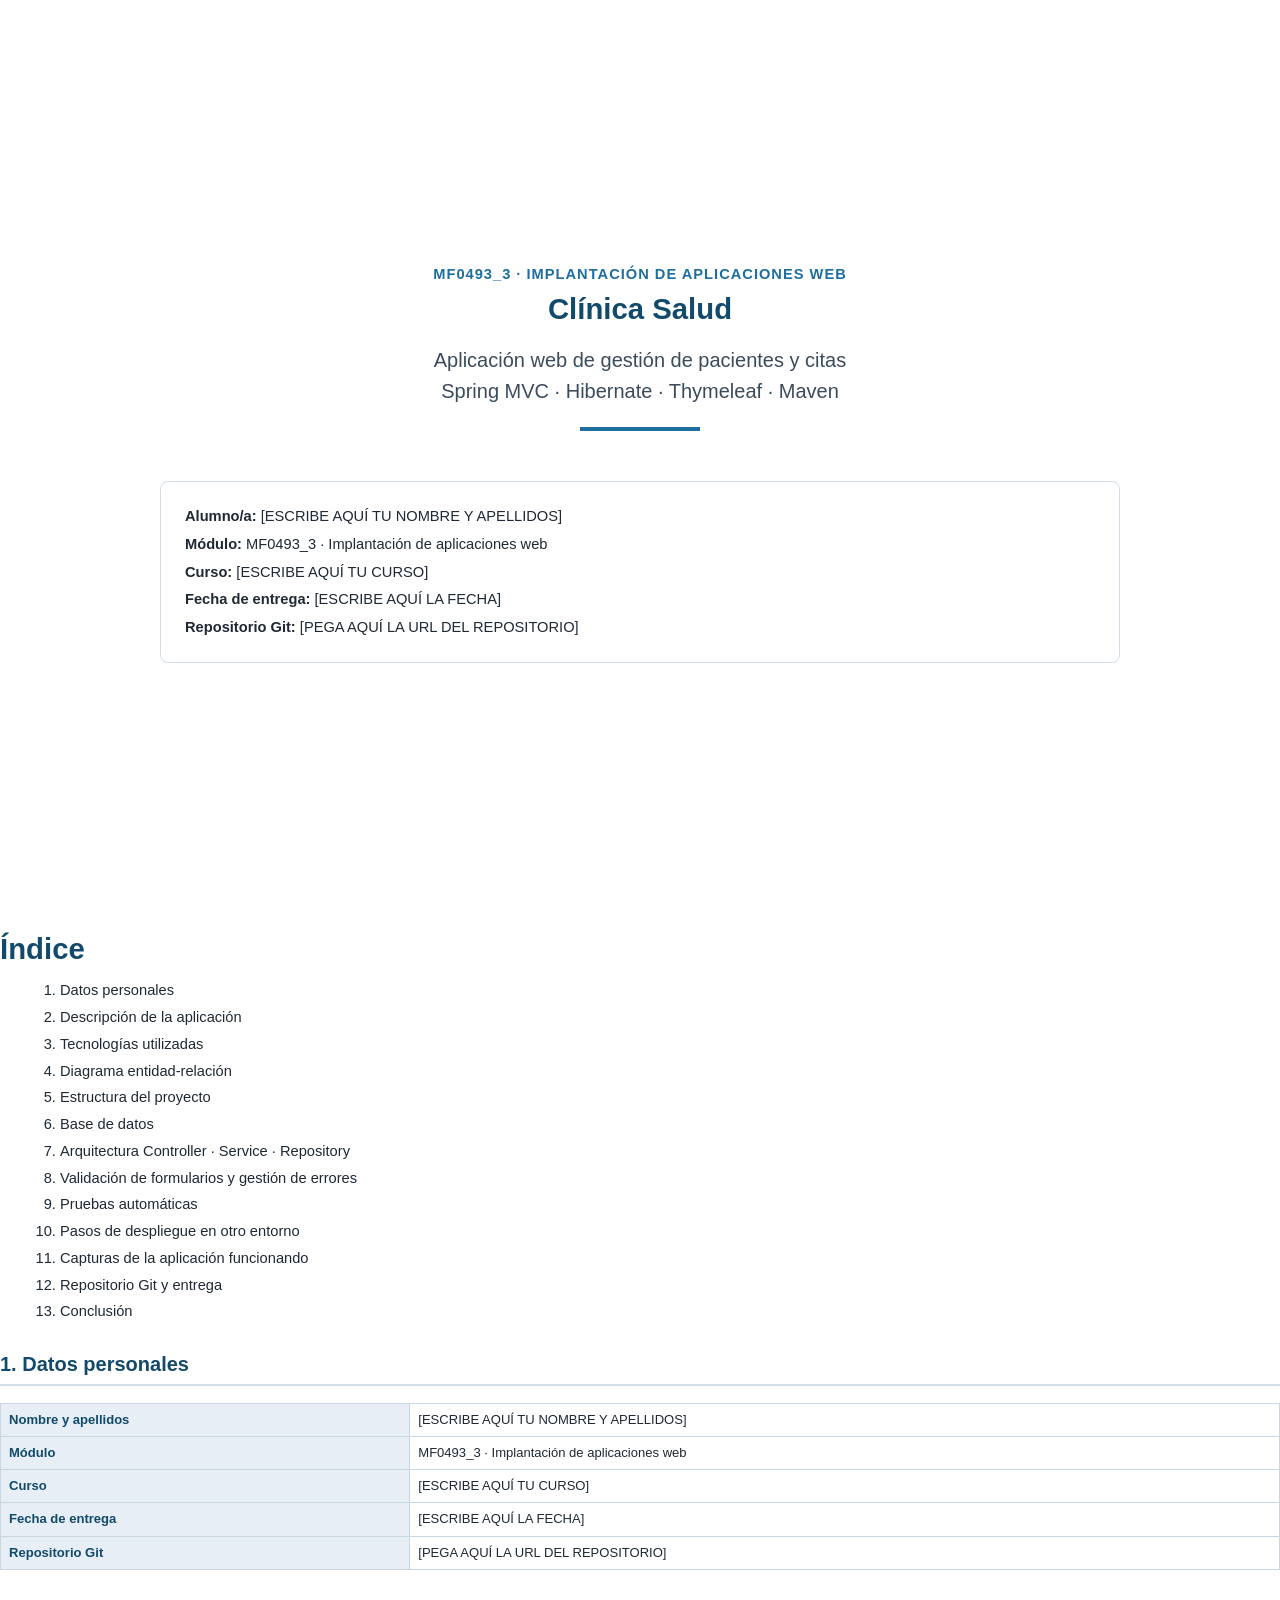
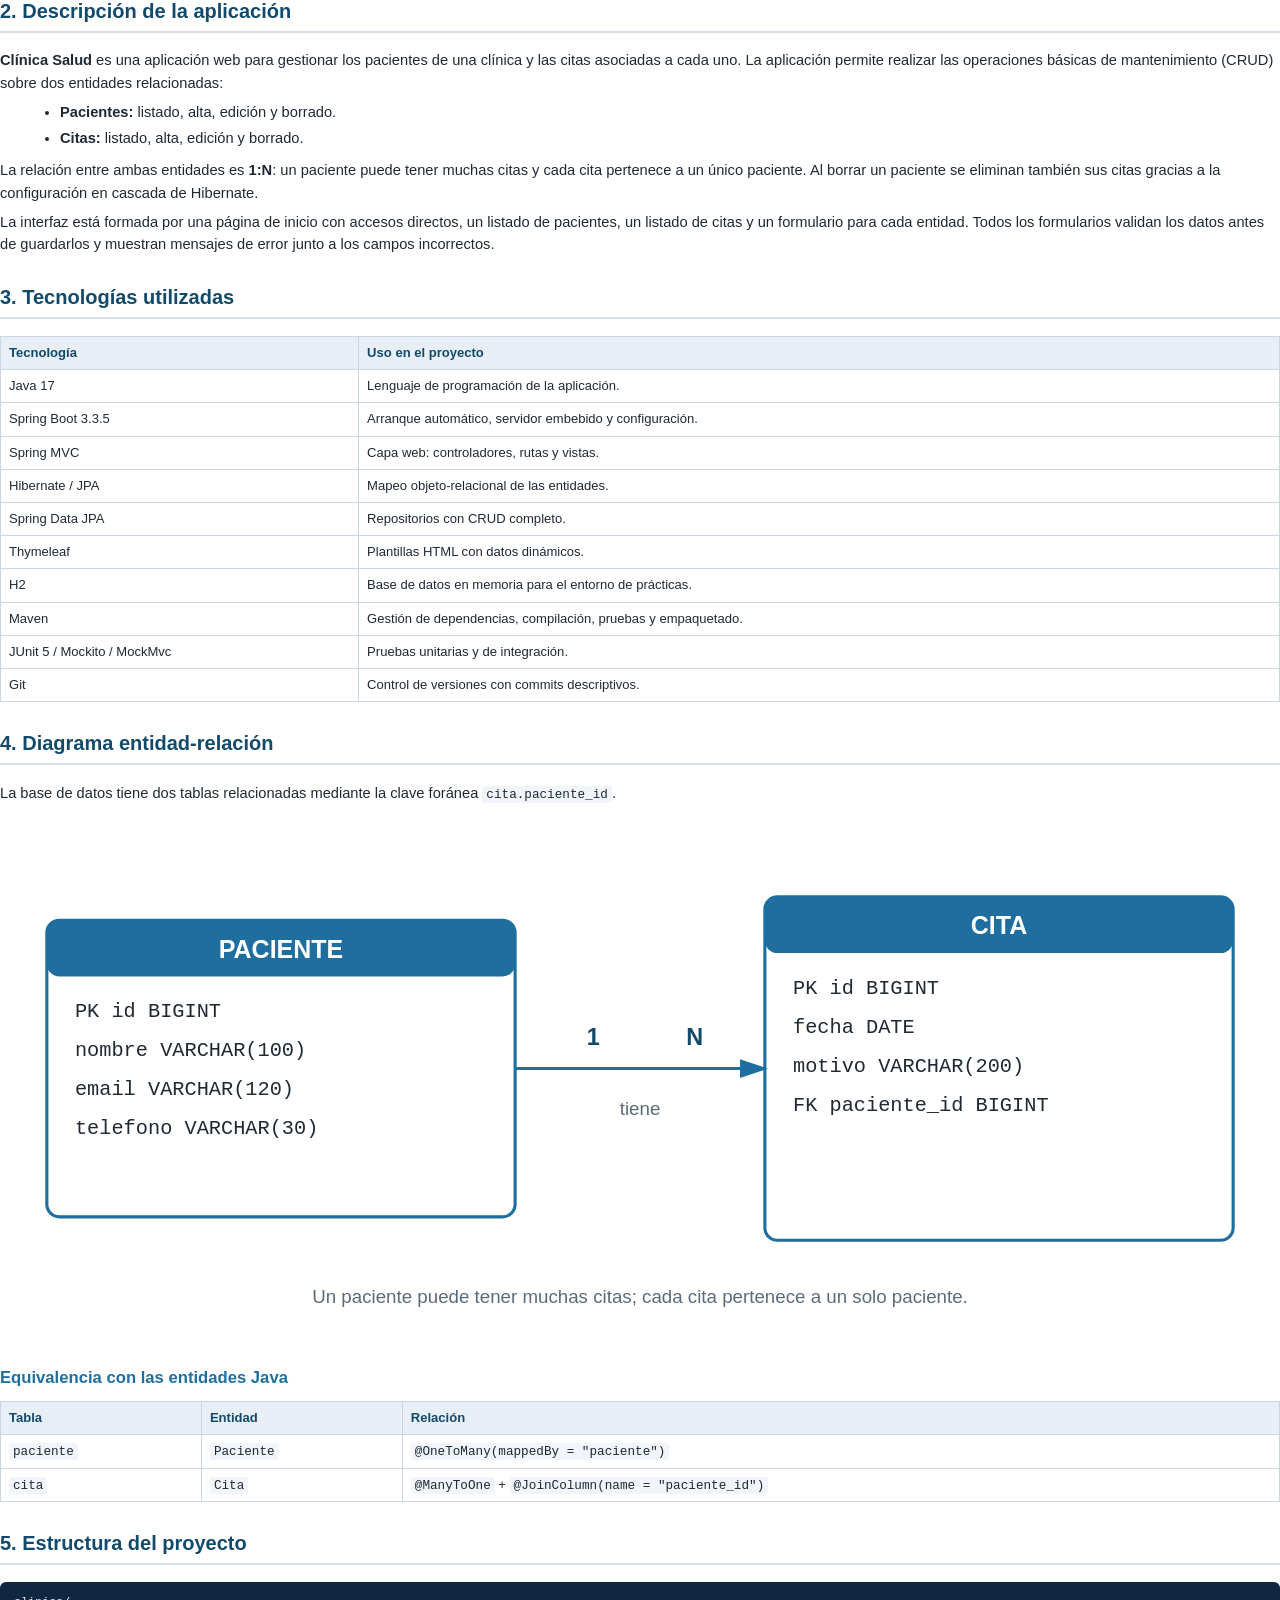
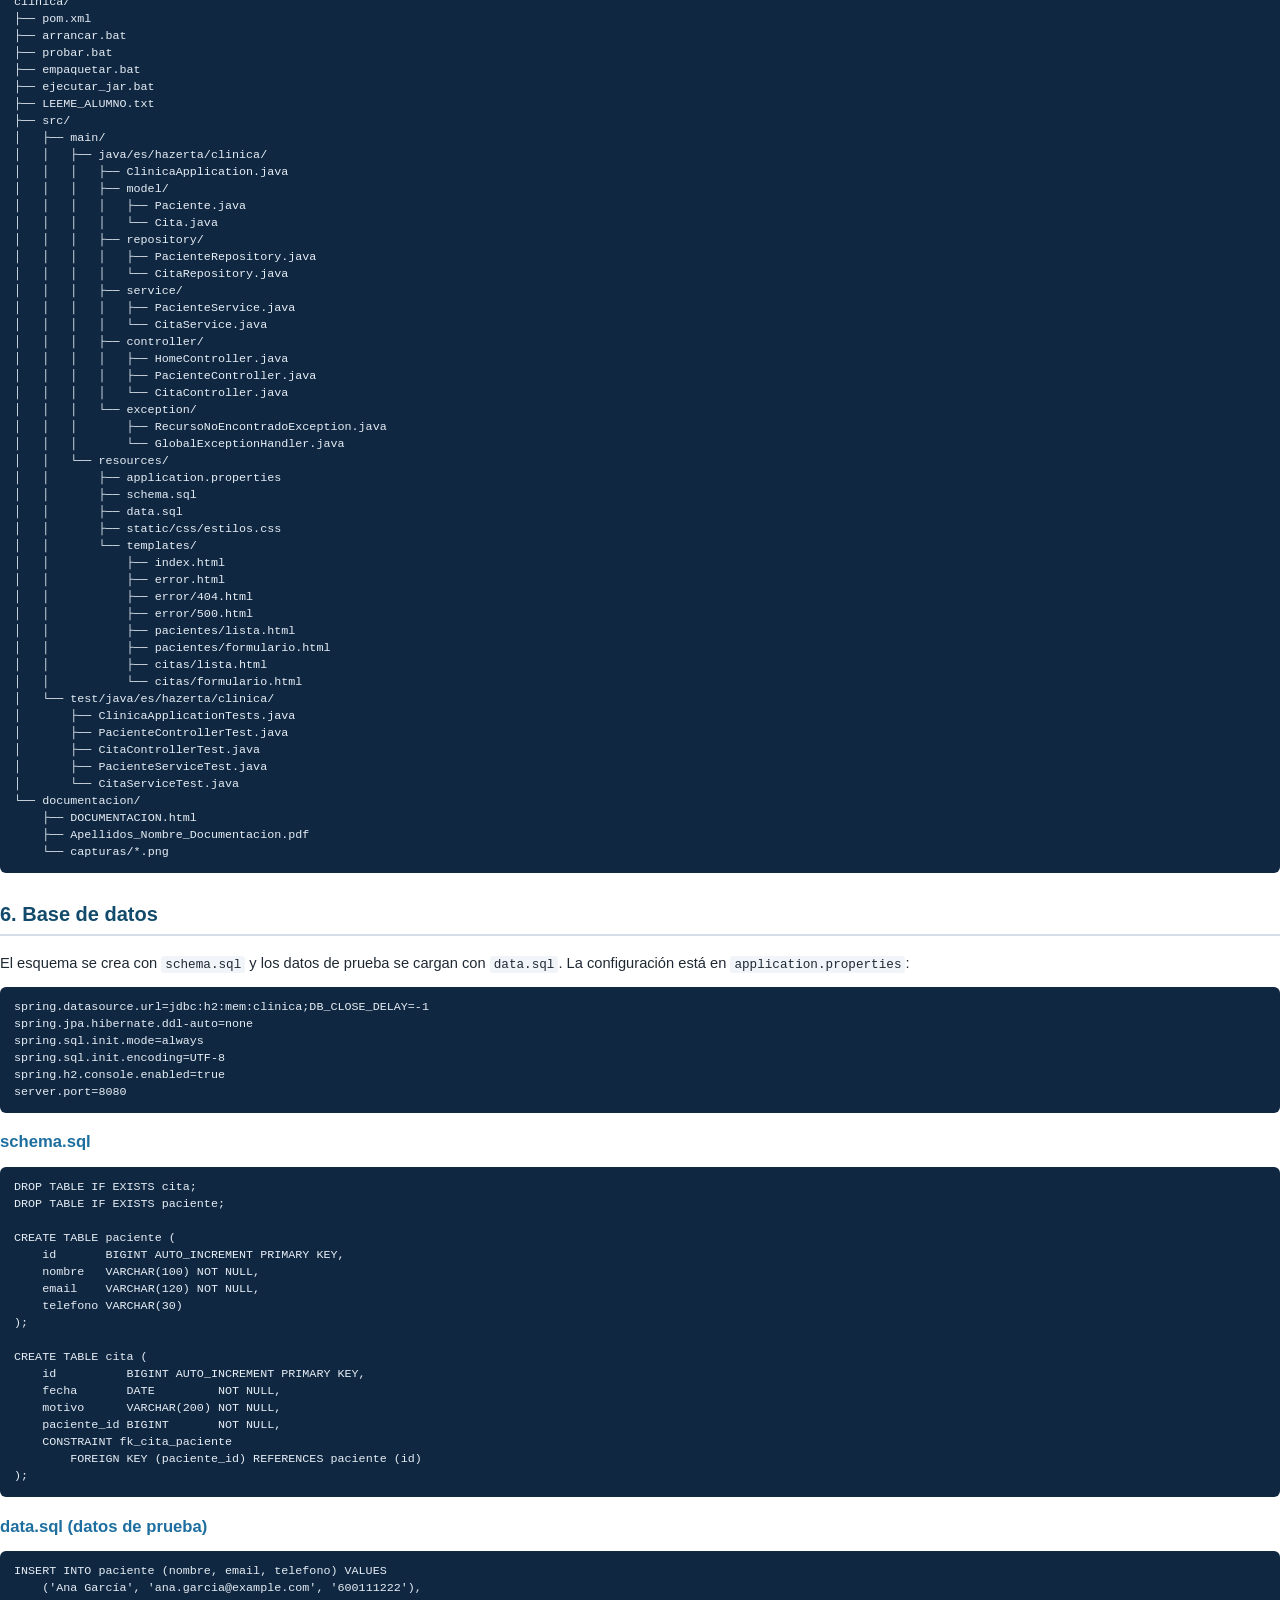
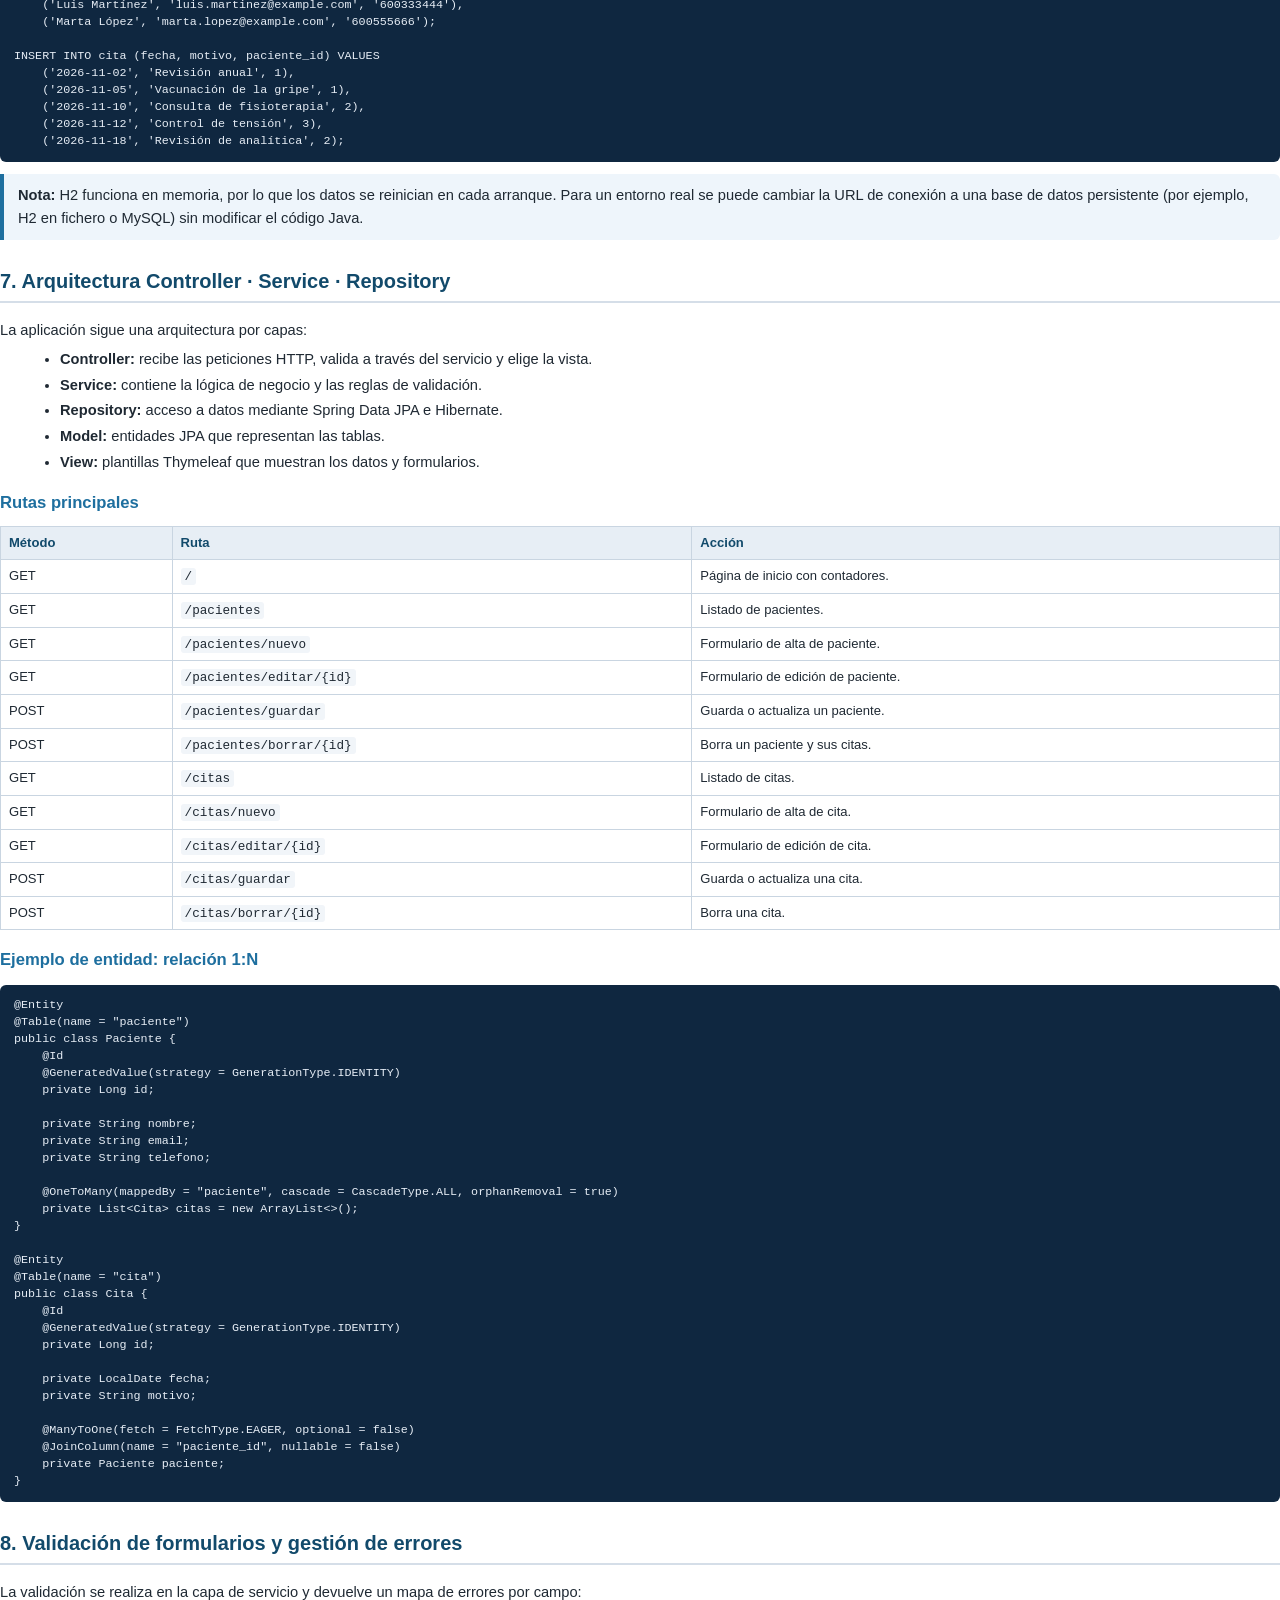
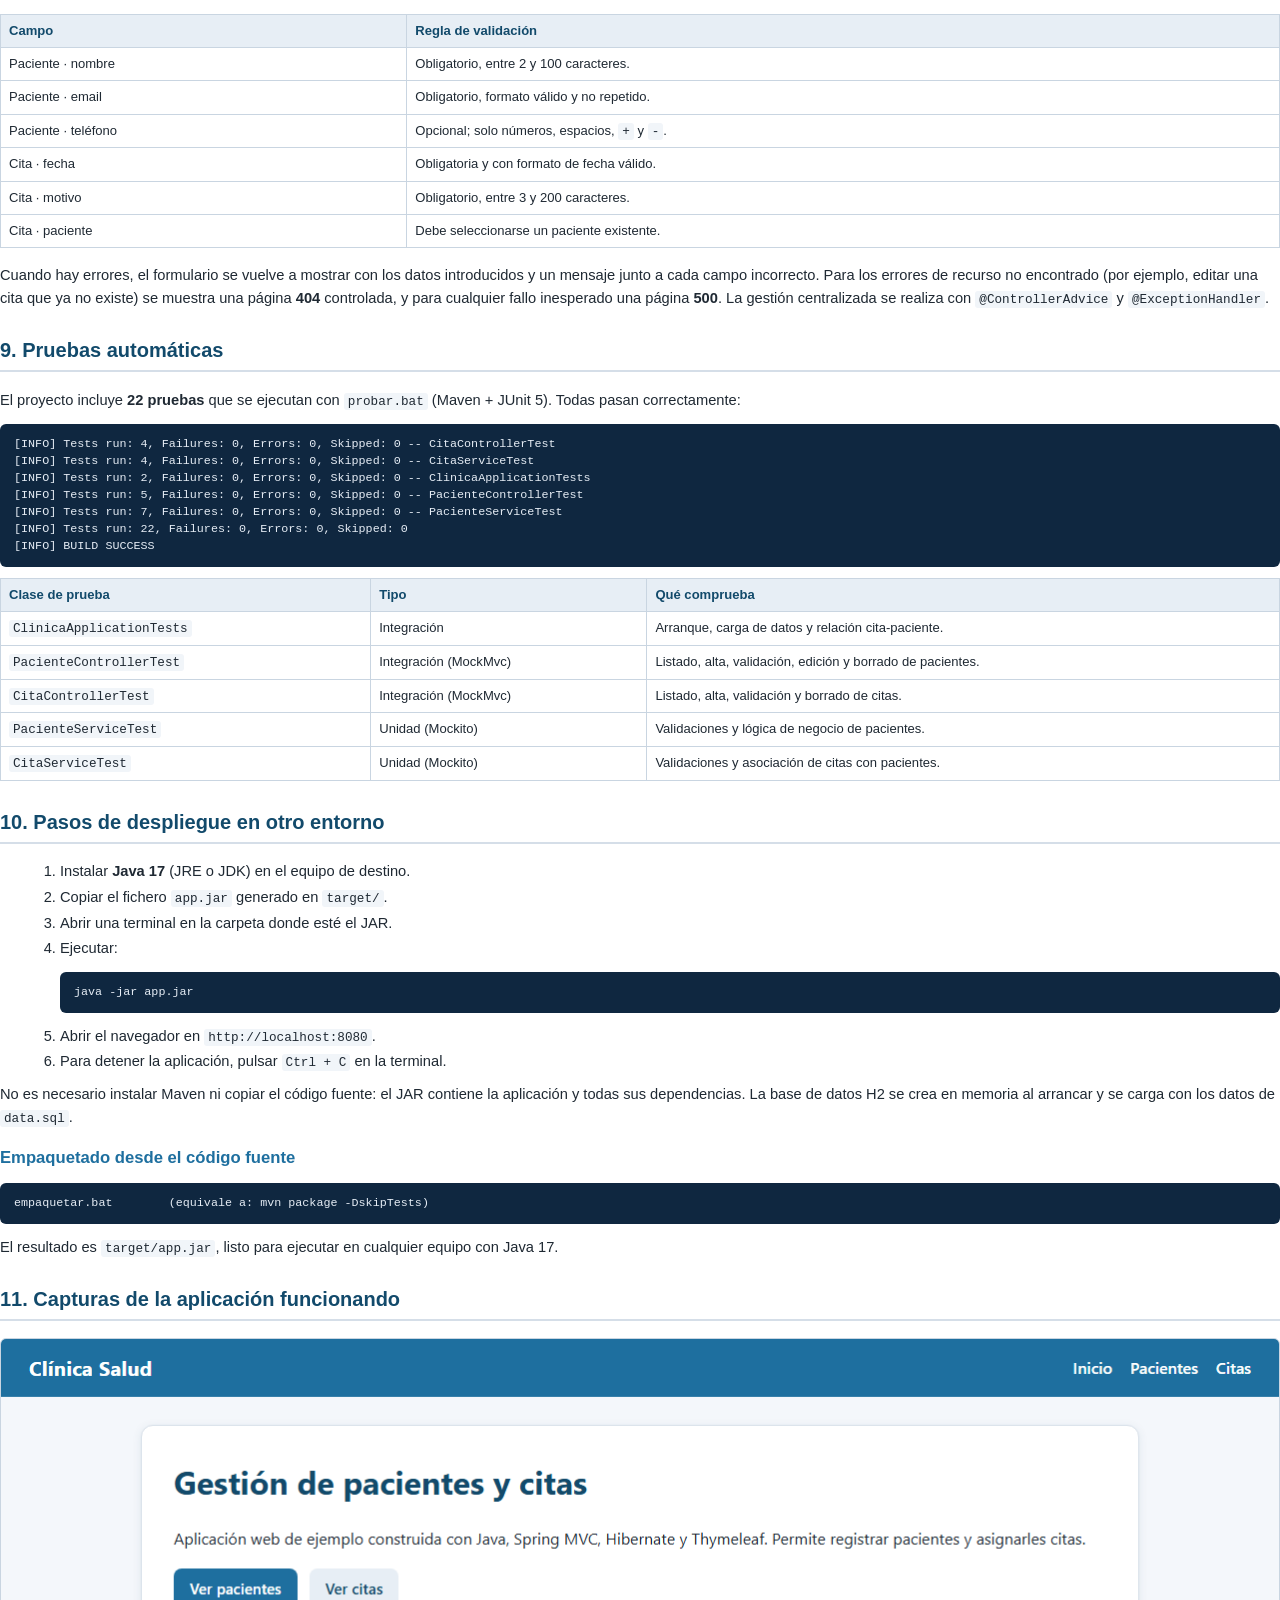
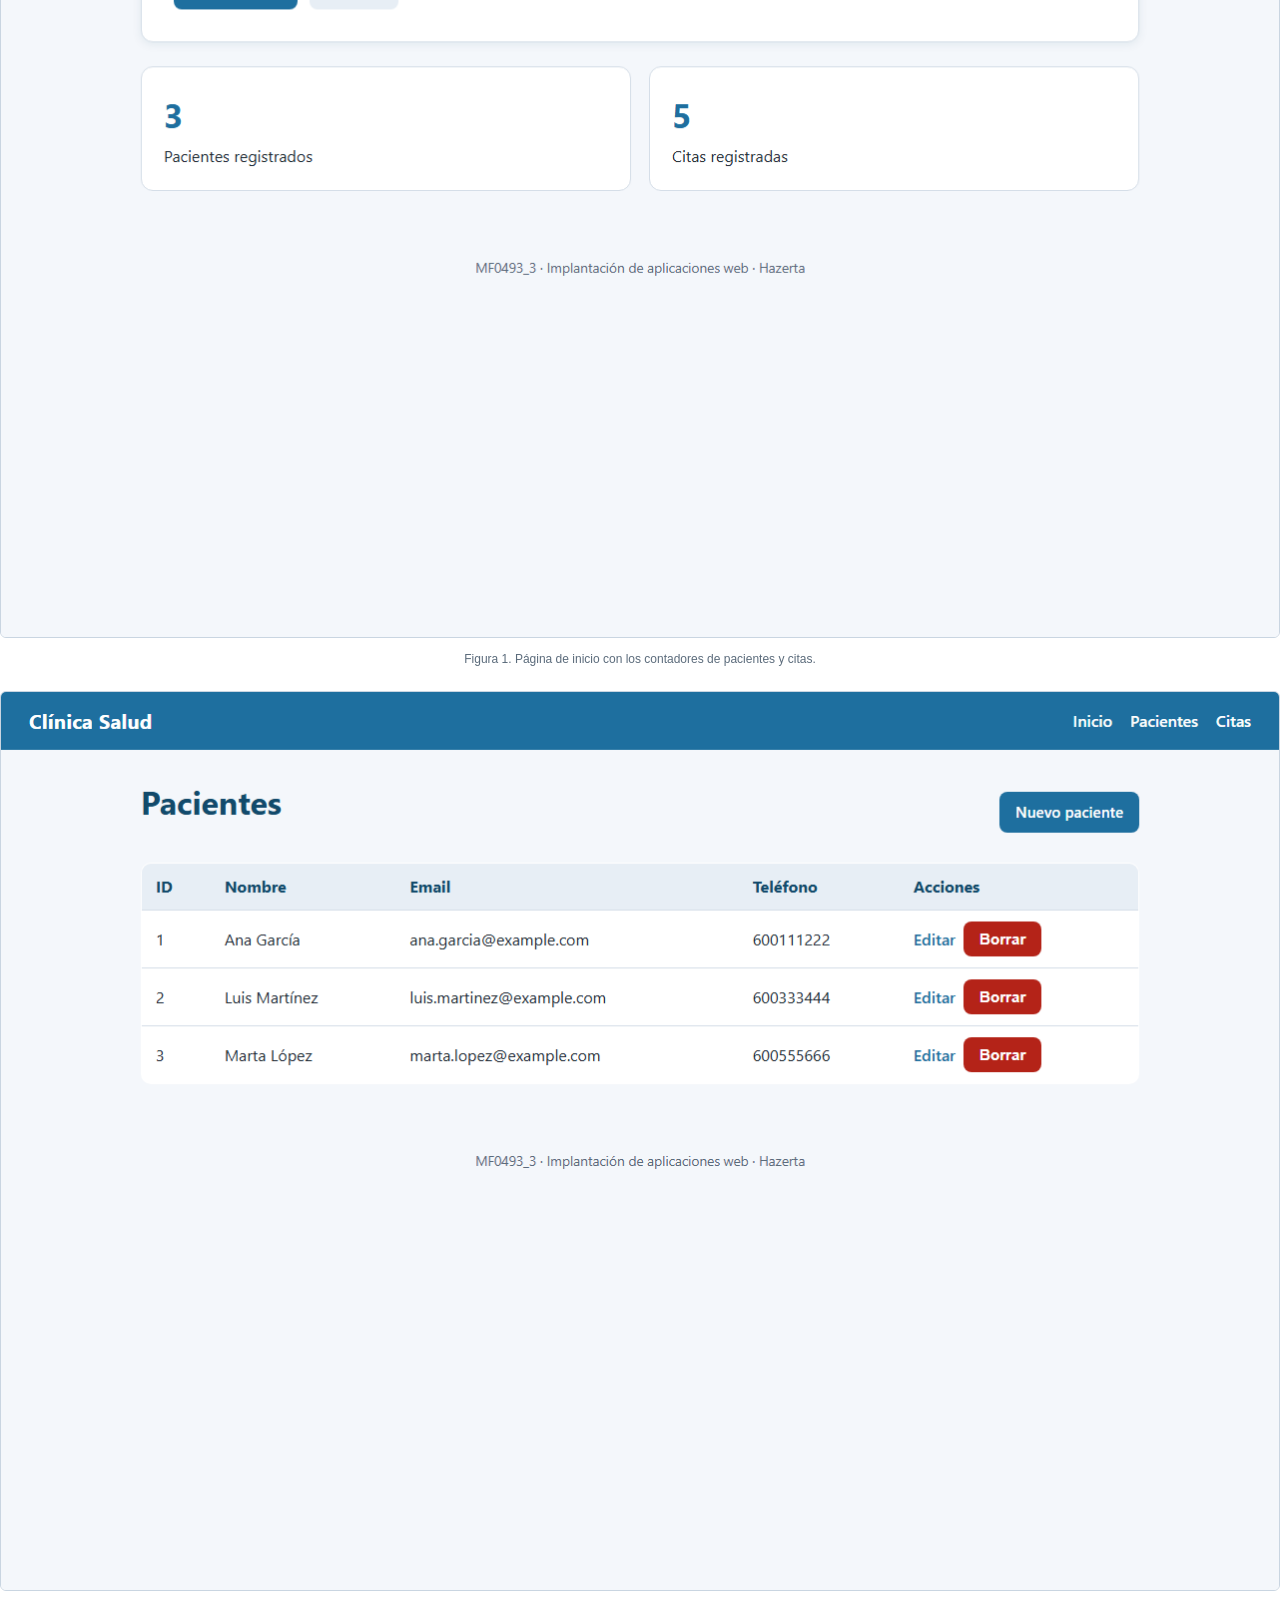
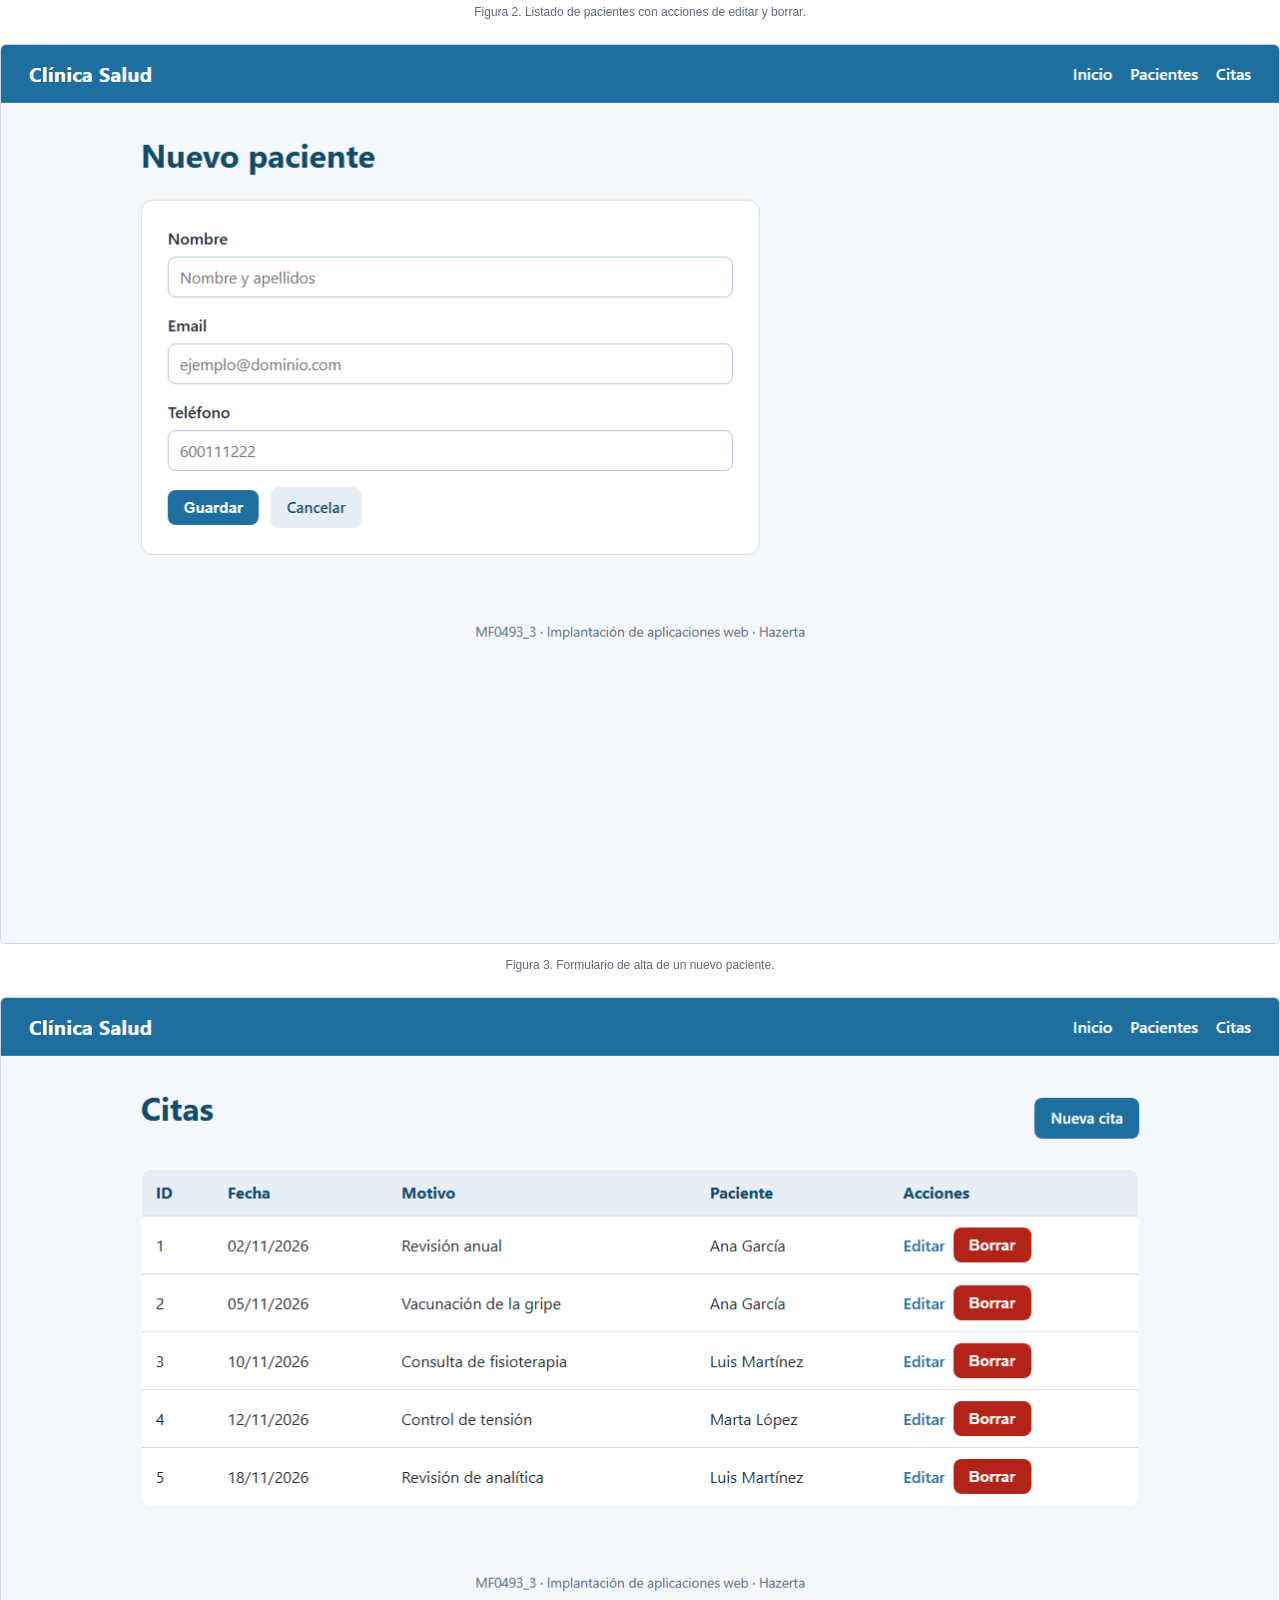
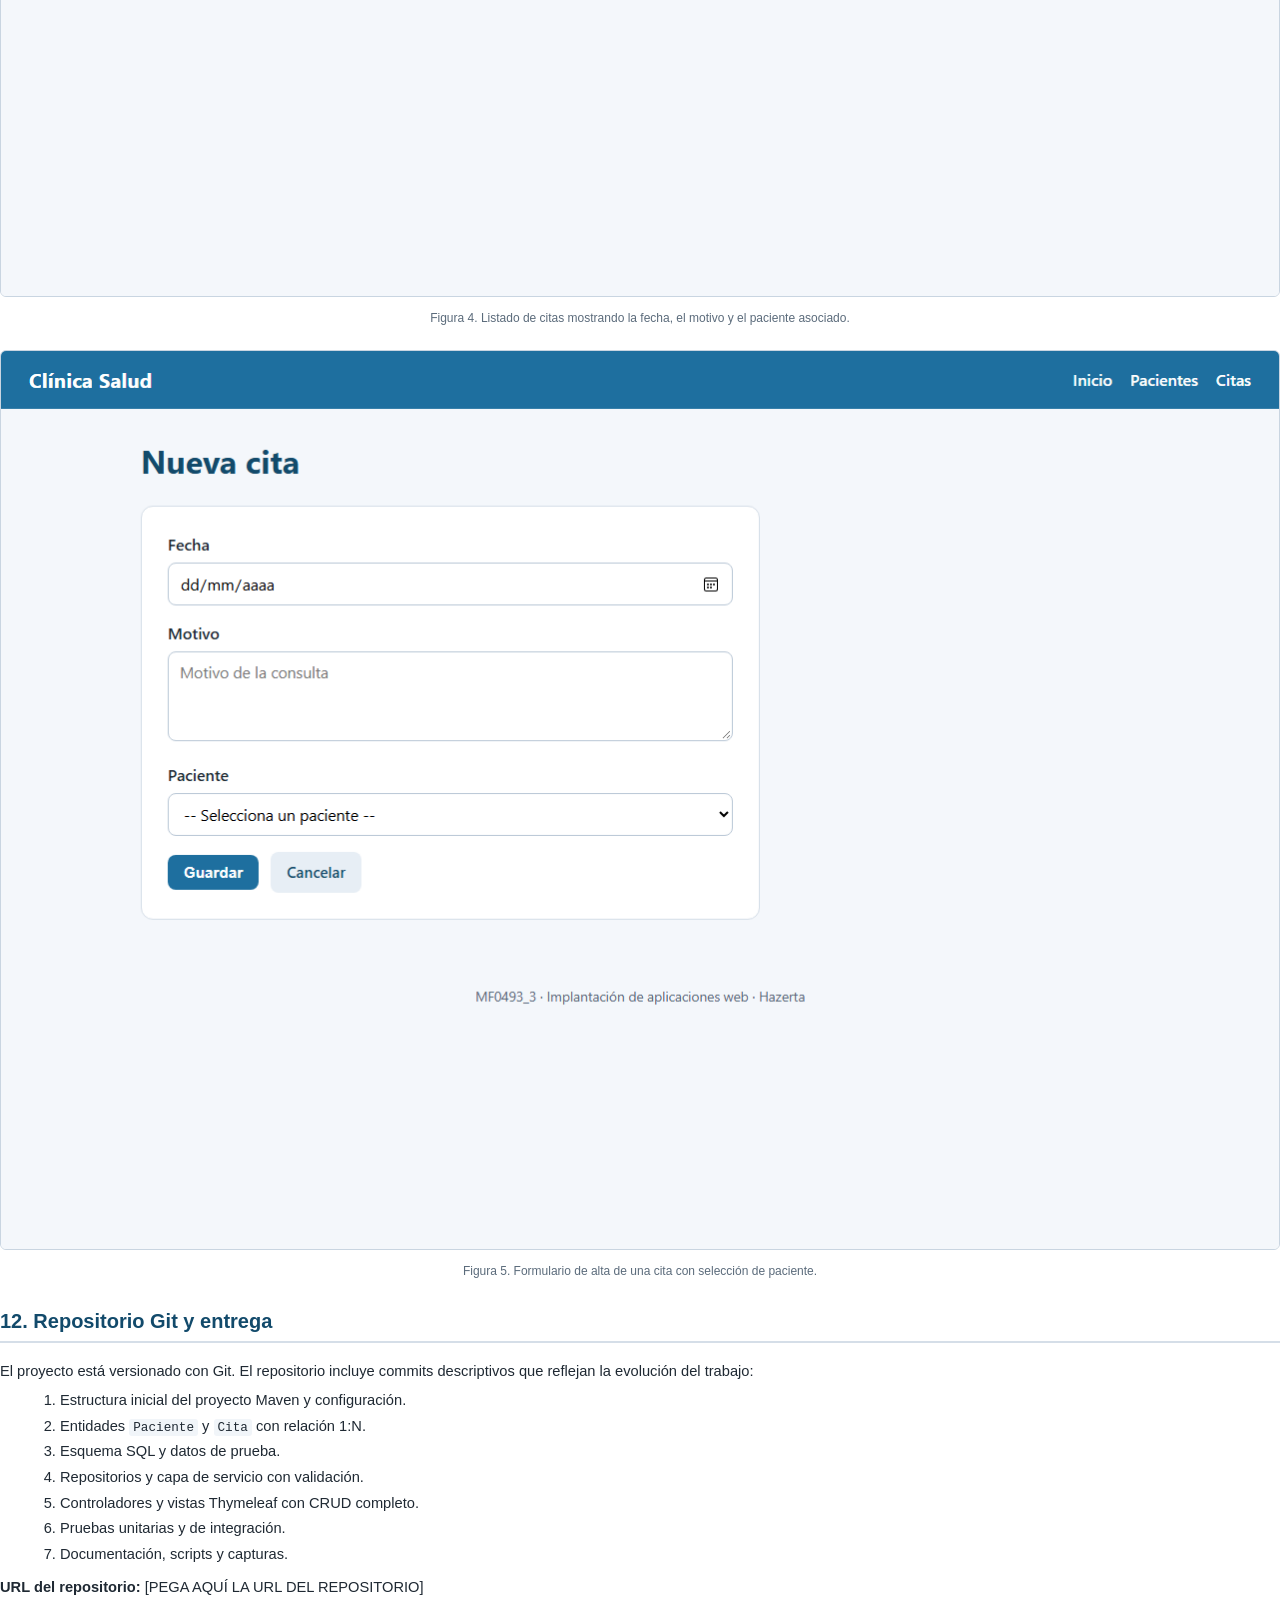
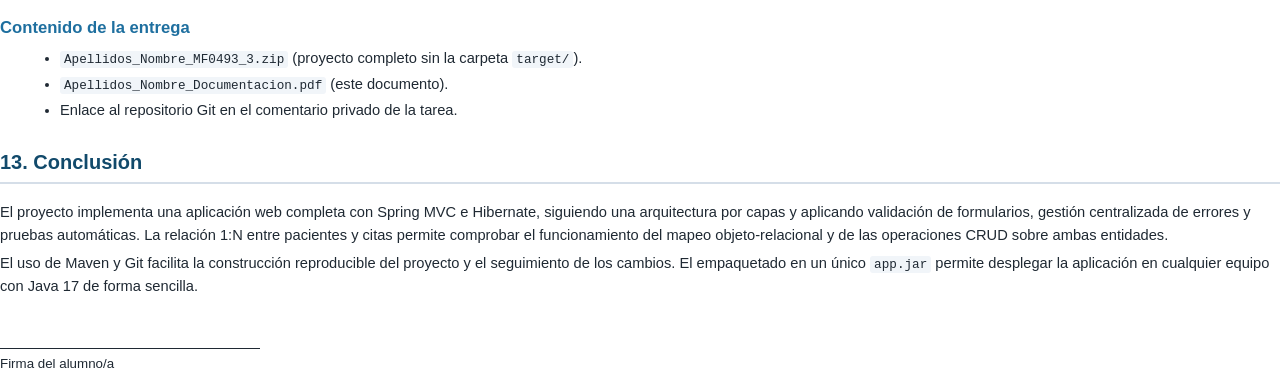
==== documentacion/DOCUMENTACION.html @ 698e04a1 "docs: documentacion, capturas, PDF y guia de uso" ====
<!DOCTYPE html>
<html lang="es">
<head>
<meta charset="UTF-8">
<title>Documentación · Clínica Salud</title>
<style>
    @page { size: A4; margin: 18mm 16mm; }

    * { box-sizing: border-box; }

    body {
        font-family: "Segoe UI", Arial, sans-serif;
        color: #1f2933;
        line-height: 1.55;
        font-size: 11pt;
        margin: 0;
        background: #ffffff;
    }

    h1 { color: #124a6b; font-size: 22pt; margin: 0 0 8px; }
    h2 {
        color: #124a6b;
        font-size: 15pt;
        margin-top: 26px;
        padding-bottom: 4px;
        border-bottom: 2px solid #d5dee8;
    }
    h3 { color: #1e6f9f; font-size: 12.5pt; margin-bottom: 6px; }

    p { margin: 6px 0; }
    ul, ol { margin: 6px 0 10px 20px; }
    li { margin: 3px 0; }

    code, .mono {
        font-family: Consolas, "Courier New", monospace;
        background: #f1f5f9;
        padding: 1px 4px;
        border-radius: 3px;
        font-size: 9.5pt;
    }

    pre {
        background: #0f2740;
        color: #e6edf5;
        padding: 12px 14px;
        border-radius: 6px;
        font-family: Consolas, "Courier New", monospace;
        font-size: 8.8pt;
        line-height: 1.45;
        overflow-x: auto;
        white-space: pre-wrap;
    }

    table {
        width: 100%;
        border-collapse: collapse;
        margin: 10px 0 16px;
        font-size: 9.8pt;
    }
    th, td {
        border: 1px solid #c9d5e1;
        padding: 6px 8px;
        text-align: left;
        vertical-align: top;
    }
    th { background: #e7eef5; color: #124a6b; }

    .portada {
        height: 245mm;
        display: flex;
        flex-direction: column;
        justify-content: center;
        text-align: center;
        page-break-after: always;
    }
    .portada .modulo { color: #1e6f9f; font-weight: 700; letter-spacing: 1px; }
    .portada .subtitulo { font-size: 15pt; color: #3b4b5c; margin-top: 6px; }
    .portada .linea { width: 120px; height: 4px; background: #1e6f9f; margin: 20px auto; }
    .portada .datos {
        margin: 30px auto 0;
        text-align: left;
        border: 1px solid #d5dee8;
        border-radius: 8px;
        padding: 18px 24px;
        width: 75%;
        font-size: 11pt;
    }
    .portada .datos p { margin: 5px 0; }

    .indice { page-break-after: always; }
    .indice ol { font-size: 11pt; }
    .indice li { margin: 4px 0; }

    .captura {
        page-break-inside: avoid;
        margin: 14px 0 22px;
    }
    .captura img {
        width: 100%;
        border: 1px solid #c9d5e1;
        border-radius: 6px;
    }
    .captura .pie {
        font-size: 9pt;
        color: #5b6b7b;
        margin-top: 5px;
        text-align: center;
    }

    .nota {
        background: #eef5fb;
        border-left: 4px solid #1e6f9f;
        padding: 10px 14px;
        border-radius: 0 6px 6px 0;
        margin: 12px 0;
    }

    .firma { margin-top: 40px; }
    .firma .linea-firma {
        border-top: 1px solid #1f2933;
        width: 260px;
        margin-top: 50px;
        padding-top: 5px;
        font-size: 10pt;
    }

    .saltopagina { page-break-before: always; }
</style>
</head>
<body>

<!-- ================= PORTADA ================= -->
<div class="portada">
    <div class="modulo">MF0493_3 · IMPLANTACIÓN DE APLICACIONES WEB</div>
    <h1>Clínica Salud</h1>
    <div class="subtitulo">Aplicación web de gestión de pacientes y citas<br>Spring MVC · Hibernate · Thymeleaf · Maven</div>
    <div class="linea"></div>

    <div class="datos">
        <p><strong>Alumno/a:</strong> [ESCRIBE AQUÍ TU NOMBRE Y APELLIDOS]</p>
        <p><strong>Módulo:</strong> MF0493_3 · Implantación de aplicaciones web</p>
        <p><strong>Curso:</strong> [ESCRIBE AQUÍ TU CURSO]</p>
        <p><strong>Fecha de entrega:</strong> [ESCRIBE AQUÍ LA FECHA]</p>
        <p><strong>Repositorio Git:</strong> [PEGA AQUÍ LA URL DEL REPOSITORIO]</p>
    </div>
</div>

<!-- ================= ÍNDICE ================= -->
<div class="indice">
    <h1>Índice</h1>
    <ol>
        <li>Datos personales</li>
        <li>Descripción de la aplicación</li>
        <li>Tecnologías utilizadas</li>
        <li>Diagrama entidad-relación</li>
        <li>Estructura del proyecto</li>
        <li>Base de datos</li>
        <li>Arquitectura Controller · Service · Repository</li>
        <li>Validación de formularios y gestión de errores</li>
        <li>Pruebas automáticas</li>
        <li>Pasos de despliegue en otro entorno</li>
        <li>Capturas de la aplicación funcionando</li>
        <li>Repositorio Git y entrega</li>
        <li>Conclusión</li>
    </ol>
</div>

<!-- ================= 1 ================= -->
<h2>1. Datos personales</h2>
<table>
    <tr><th style="width:32%">Nombre y apellidos</th><td>[ESCRIBE AQUÍ TU NOMBRE Y APELLIDOS]</td></tr>
    <tr><th>Módulo</th><td>MF0493_3 · Implantación de aplicaciones web</td></tr>
    <tr><th>Curso</th><td>[ESCRIBE AQUÍ TU CURSO]</td></tr>
    <tr><th>Fecha de entrega</th><td>[ESCRIBE AQUÍ LA FECHA]</td></tr>
    <tr><th>Repositorio Git</th><td>[PEGA AQUÍ LA URL DEL REPOSITORIO]</td></tr>
</table>

<!-- ================= 2 ================= -->
<h2>2. Descripción de la aplicación</h2>
<p>
    <strong>Clínica Salud</strong> es una aplicación web para gestionar los pacientes de una clínica
    y las citas asociadas a cada uno. La aplicación permite realizar las operaciones básicas de
    mantenimiento (CRUD) sobre dos entidades relacionadas:
</p>
<ul>
    <li><strong>Pacientes:</strong> listado, alta, edición y borrado.</li>
    <li><strong>Citas:</strong> listado, alta, edición y borrado.</li>
</ul>
<p>
    La relación entre ambas entidades es <strong>1:N</strong>: un paciente puede tener muchas citas y
    cada cita pertenece a un único paciente. Al borrar un paciente se eliminan también sus citas
    gracias a la configuración en cascada de Hibernate.
</p>
<p>
    La interfaz está formada por una página de inicio con accesos directos, un listado de pacientes,
    un listado de citas y un formulario para cada entidad. Todos los formularios validan los datos
    antes de guardarlos y muestran mensajes de error junto a los campos incorrectos.
</p>

<!-- ================= 3 ================= -->
<h2>3. Tecnologías utilizadas</h2>
<table>
    <tr><th style="width:28%">Tecnología</th><th>Uso en el proyecto</th></tr>
    <tr><td>Java 17</td><td>Lenguaje de programación de la aplicación.</td></tr>
    <tr><td>Spring Boot 3.3.5</td><td>Arranque automático, servidor embebido y configuración.</td></tr>
    <tr><td>Spring MVC</td><td>Capa web: controladores, rutas y vistas.</td></tr>
    <tr><td>Hibernate / JPA</td><td>Mapeo objeto-relacional de las entidades.</td></tr>
    <tr><td>Spring Data JPA</td><td>Repositorios con CRUD completo.</td></tr>
    <tr><td>Thymeleaf</td><td>Plantillas HTML con datos dinámicos.</td></tr>
    <tr><td>H2</td><td>Base de datos en memoria para el entorno de prácticas.</td></tr>
    <tr><td>Maven</td><td>Gestión de dependencias, compilación, pruebas y empaquetado.</td></tr>
    <tr><td>JUnit 5 / Mockito / MockMvc</td><td>Pruebas unitarias y de integración.</td></tr>
    <tr><td>Git</td><td>Control de versiones con commits descriptivos.</td></tr>
</table>

<!-- ================= 4 ================= -->
<h2>4. Diagrama entidad-relación</h2>
<p>
    La base de datos tiene dos tablas relacionadas mediante la clave foránea
    <code>cita.paciente_id</code>.
</p>

<svg width="100%" viewBox="0 0 820 340" xmlns="http://www.w3.org/2000/svg" role="img"
     aria-label="Diagrama entidad-relación Paciente 1 a N Cita">
    <defs>
        <marker id="flecha" markerWidth="10" markerHeight="10" refX="8" refY="3" orient="auto">
            <path d="M0,0 L0,6 L9,3 z" fill="#1e6f9f"/>
        </marker>
    </defs>

    <!-- PACIENTE -->
    <rect x="30" y="70" width="300" height="190" rx="8" fill="#ffffff" stroke="#1e6f9f" stroke-width="2"/>
    <rect x="30" y="70" width="300" height="36" rx="8" fill="#1e6f9f"/>
    <text x="180" y="94" text-anchor="middle" font-family="Segoe UI, Arial" font-size="16" fill="#ffffff" font-weight="bold">PACIENTE</text>
    <text x="48" y="132" font-family="Consolas, monospace" font-size="13" fill="#1f2933">PK  id            BIGINT</text>
    <text x="48" y="157" font-family="Consolas, monospace" font-size="13" fill="#1f2933">    nombre        VARCHAR(100)</text>
    <text x="48" y="182" font-family="Consolas, monospace" font-size="13" fill="#1f2933">    email         VARCHAR(120)</text>
    <text x="48" y="207" font-family="Consolas, monospace" font-size="13" fill="#1f2933">    telefono      VARCHAR(30)</text>

    <!-- CITA -->
    <rect x="490" y="55" width="300" height="220" rx="8" fill="#ffffff" stroke="#1e6f9f" stroke-width="2"/>
    <rect x="490" y="55" width="300" height="36" rx="8" fill="#1e6f9f"/>
    <text x="640" y="79" text-anchor="middle" font-family="Segoe UI, Arial" font-size="16" fill="#ffffff" font-weight="bold">CITA</text>
    <text x="508" y="117" font-family="Consolas, monospace" font-size="13" fill="#1f2933">PK  id            BIGINT</text>
    <text x="508" y="142" font-family="Consolas, monospace" font-size="13" fill="#1f2933">    fecha         DATE</text>
    <text x="508" y="167" font-family="Consolas, monospace" font-size="13" fill="#1f2933">    motivo        VARCHAR(200)</text>
    <text x="508" y="192" font-family="Consolas, monospace" font-size="13" fill="#1f2933">FK  paciente_id   BIGINT</text>

    <!-- RELACION -->
    <line x1="330" y1="165" x2="490" y2="165" stroke="#1e6f9f" stroke-width="2" marker-end="url(#flecha)"/>
    <text x="380" y="150" text-anchor="middle" font-family="Segoe UI, Arial" font-size="15" fill="#124a6b" font-weight="bold">1</text>
    <text x="445" y="150" text-anchor="middle" font-family="Segoe UI, Arial" font-size="15" fill="#124a6b" font-weight="bold">N</text>
    <text x="410" y="195" text-anchor="middle" font-family="Segoe UI, Arial" font-size="12" fill="#5b6b7b">tiene</text>

    <text x="410" y="315" text-anchor="middle" font-family="Segoe UI, Arial" font-size="12" fill="#5b6b7b">
        Un paciente puede tener muchas citas; cada cita pertenece a un solo paciente.
    </text>
</svg>

<h3>Equivalencia con las entidades Java</h3>
<table>
    <tr><th>Tabla</th><th>Entidad</th><th>Relación</th></tr>
    <tr><td><code>paciente</code></td><td><code>Paciente</code></td><td><code>@OneToMany(mappedBy = "paciente")</code></td></tr>
    <tr><td><code>cita</code></td><td><code>Cita</code></td><td><code>@ManyToOne</code> + <code>@JoinColumn(name = "paciente_id")</code></td></tr>
</table>

<!-- ================= 5 ================= -->
<div class="saltopagina"></div>
<h2>5. Estructura del proyecto</h2>
<pre>
clinica/
├── pom.xml
├── arrancar.bat
├── probar.bat
├── empaquetar.bat
├── ejecutar_jar.bat
├── LEEME_ALUMNO.txt
├── src/
│   ├── main/
│   │   ├── java/es/hazerta/clinica/
│   │   │   ├── ClinicaApplication.java
│   │   │   ├── model/
│   │   │   │   ├── Paciente.java
│   │   │   │   └── Cita.java
│   │   │   ├── repository/
│   │   │   │   ├── PacienteRepository.java
│   │   │   │   └── CitaRepository.java
│   │   │   ├── service/
│   │   │   │   ├── PacienteService.java
│   │   │   │   └── CitaService.java
│   │   │   ├── controller/
│   │   │   │   ├── HomeController.java
│   │   │   │   ├── PacienteController.java
│   │   │   │   └── CitaController.java
│   │   │   └── exception/
│   │   │       ├── RecursoNoEncontradoException.java
│   │   │       └── GlobalExceptionHandler.java
│   │   └── resources/
│   │       ├── application.properties
│   │       ├── schema.sql
│   │       ├── data.sql
│   │       ├── static/css/estilos.css
│   │       └── templates/
│   │           ├── index.html
│   │           ├── error.html
│   │           ├── error/404.html
│   │           ├── error/500.html
│   │           ├── pacientes/lista.html
│   │           ├── pacientes/formulario.html
│   │           ├── citas/lista.html
│   │           └── citas/formulario.html
│   └── test/java/es/hazerta/clinica/
│       ├── ClinicaApplicationTests.java
│       ├── PacienteControllerTest.java
│       ├── CitaControllerTest.java
│       ├── PacienteServiceTest.java
│       └── CitaServiceTest.java
└── documentacion/
    ├── DOCUMENTACION.html
    ├── Apellidos_Nombre_Documentacion.pdf
    └── capturas/*.png
</pre>

<!-- ================= 6 ================= -->
<h2>6. Base de datos</h2>
<p>
    El esquema se crea con <code>schema.sql</code> y los datos de prueba se cargan con
    <code>data.sql</code>. La configuración está en <code>application.properties</code>:
</p>
<pre>
spring.datasource.url=jdbc:h2:mem:clinica;DB_CLOSE_DELAY=-1
spring.jpa.hibernate.ddl-auto=none
spring.sql.init.mode=always
spring.sql.init.encoding=UTF-8
spring.h2.console.enabled=true
server.port=8080
</pre>

<h3>schema.sql</h3>
<pre>
DROP TABLE IF EXISTS cita;
DROP TABLE IF EXISTS paciente;

CREATE TABLE paciente (
    id       BIGINT AUTO_INCREMENT PRIMARY KEY,
    nombre   VARCHAR(100) NOT NULL,
    email    VARCHAR(120) NOT NULL,
    telefono VARCHAR(30)
);

CREATE TABLE cita (
    id          BIGINT AUTO_INCREMENT PRIMARY KEY,
    fecha       DATE         NOT NULL,
    motivo      VARCHAR(200) NOT NULL,
    paciente_id BIGINT       NOT NULL,
    CONSTRAINT fk_cita_paciente
        FOREIGN KEY (paciente_id) REFERENCES paciente (id)
);
</pre>

<h3>data.sql (datos de prueba)</h3>
<pre>
INSERT INTO paciente (nombre, email, telefono) VALUES
    ('Ana García', 'ana.garcia@example.com', '600111222'),
    ('Luis Martínez', 'luis.martinez@example.com', '600333444'),
    ('Marta López', 'marta.lopez@example.com', '600555666');

INSERT INTO cita (fecha, motivo, paciente_id) VALUES
    ('2026-11-02', 'Revisión anual', 1),
    ('2026-11-05', 'Vacunación de la gripe', 1),
    ('2026-11-10', 'Consulta de fisioterapia', 2),
    ('2026-11-12', 'Control de tensión', 3),
    ('2026-11-18', 'Revisión de analítica', 2);
</pre>

<div class="nota">
    <strong>Nota:</strong> H2 funciona en memoria, por lo que los datos se reinician en cada arranque.
    Para un entorno real se puede cambiar la URL de conexión a una base de datos persistente
    (por ejemplo, H2 en fichero o MySQL) sin modificar el código Java.
</div>

<!-- ================= 7 ================= -->
<h2>7. Arquitectura Controller · Service · Repository</h2>
<p>La aplicación sigue una arquitectura por capas:</p>
<ul>
    <li><strong>Controller:</strong> recibe las peticiones HTTP, valida a través del servicio y elige la vista.</li>
    <li><strong>Service:</strong> contiene la lógica de negocio y las reglas de validación.</li>
    <li><strong>Repository:</strong> acceso a datos mediante Spring Data JPA e Hibernate.</li>
    <li><strong>Model:</strong> entidades JPA que representan las tablas.</li>
    <li><strong>View:</strong> plantillas Thymeleaf que muestran los datos y formularios.</li>
</ul>

<h3>Rutas principales</h3>
<table>
    <tr><th>Método</th><th>Ruta</th><th>Acción</th></tr>
    <tr><td>GET</td><td><code>/</code></td><td>Página de inicio con contadores.</td></tr>
    <tr><td>GET</td><td><code>/pacientes</code></td><td>Listado de pacientes.</td></tr>
    <tr><td>GET</td><td><code>/pacientes/nuevo</code></td><td>Formulario de alta de paciente.</td></tr>
    <tr><td>GET</td><td><code>/pacientes/editar/{id}</code></td><td>Formulario de edición de paciente.</td></tr>
    <tr><td>POST</td><td><code>/pacientes/guardar</code></td><td>Guarda o actualiza un paciente.</td></tr>
    <tr><td>POST</td><td><code>/pacientes/borrar/{id}</code></td><td>Borra un paciente y sus citas.</td></tr>
    <tr><td>GET</td><td><code>/citas</code></td><td>Listado de citas.</td></tr>
    <tr><td>GET</td><td><code>/citas/nuevo</code></td><td>Formulario de alta de cita.</td></tr>
    <tr><td>GET</td><td><code>/citas/editar/{id}</code></td><td>Formulario de edición de cita.</td></tr>
    <tr><td>POST</td><td><code>/citas/guardar</code></td><td>Guarda o actualiza una cita.</td></tr>
    <tr><td>POST</td><td><code>/citas/borrar/{id}</code></td><td>Borra una cita.</td></tr>
</table>

<h3>Ejemplo de entidad: relación 1:N</h3>
<pre>
@Entity
@Table(name = "paciente")
public class Paciente {
    @Id
    @GeneratedValue(strategy = GenerationType.IDENTITY)
    private Long id;

    private String nombre;
    private String email;
    private String telefono;

    @OneToMany(mappedBy = "paciente", cascade = CascadeType.ALL, orphanRemoval = true)
    private List&lt;Cita&gt; citas = new ArrayList&lt;&gt;();
}

@Entity
@Table(name = "cita")
public class Cita {
    @Id
    @GeneratedValue(strategy = GenerationType.IDENTITY)
    private Long id;

    private LocalDate fecha;
    private String motivo;

    @ManyToOne(fetch = FetchType.EAGER, optional = false)
    @JoinColumn(name = "paciente_id", nullable = false)
    private Paciente paciente;
}
</pre>

<!-- ================= 8 ================= -->
<h2>8. Validación de formularios y gestión de errores</h2>
<p>La validación se realiza en la capa de servicio y devuelve un mapa de errores por campo:</p>
<table>
    <tr><th>Campo</th><th>Regla de validación</th></tr>
    <tr><td>Paciente · nombre</td><td>Obligatorio, entre 2 y 100 caracteres.</td></tr>
    <tr><td>Paciente · email</td><td>Obligatorio, formato válido y no repetido.</td></tr>
    <tr><td>Paciente · teléfono</td><td>Opcional; solo números, espacios, <code>+</code> y <code>-</code>.</td></tr>
    <tr><td>Cita · fecha</td><td>Obligatoria y con formato de fecha válido.</td></tr>
    <tr><td>Cita · motivo</td><td>Obligatorio, entre 3 y 200 caracteres.</td></tr>
    <tr><td>Cita · paciente</td><td>Debe seleccionarse un paciente existente.</td></tr>
</table>
<p>
    Cuando hay errores, el formulario se vuelve a mostrar con los datos introducidos y un mensaje
    junto a cada campo incorrecto. Para los errores de recurso no encontrado (por ejemplo, editar
    una cita que ya no existe) se muestra una página <strong>404</strong> controlada, y para
    cualquier fallo inesperado una página <strong>500</strong>. La gestión centralizada se realiza
    con <code>@ControllerAdvice</code> y <code>@ExceptionHandler</code>.
</p>

<!-- ================= 9 ================= -->
<h2>9. Pruebas automáticas</h2>
<p>
    El proyecto incluye <strong>22 pruebas</strong> que se ejecutan con <code>probar.bat</code>
    (Maven + JUnit 5). Todas pasan correctamente:
</p>
<pre>
[INFO] Tests run: 4, Failures: 0, Errors: 0, Skipped: 0 -- CitaControllerTest
[INFO] Tests run: 4, Failures: 0, Errors: 0, Skipped: 0 -- CitaServiceTest
[INFO] Tests run: 2, Failures: 0, Errors: 0, Skipped: 0 -- ClinicaApplicationTests
[INFO] Tests run: 5, Failures: 0, Errors: 0, Skipped: 0 -- PacienteControllerTest
[INFO] Tests run: 7, Failures: 0, Errors: 0, Skipped: 0 -- PacienteServiceTest
[INFO] Tests run: 22, Failures: 0, Errors: 0, Skipped: 0
[INFO] BUILD SUCCESS
</pre>

<table>
    <tr><th>Clase de prueba</th><th>Tipo</th><th>Qué comprueba</th></tr>
    <tr><td><code>ClinicaApplicationTests</code></td><td>Integración</td><td>Arranque, carga de datos y relación cita-paciente.</td></tr>
    <tr><td><code>PacienteControllerTest</code></td><td>Integración (MockMvc)</td><td>Listado, alta, validación, edición y borrado de pacientes.</td></tr>
    <tr><td><code>CitaControllerTest</code></td><td>Integración (MockMvc)</td><td>Listado, alta, validación y borrado de citas.</td></tr>
    <tr><td><code>PacienteServiceTest</code></td><td>Unidad (Mockito)</td><td>Validaciones y lógica de negocio de pacientes.</td></tr>
    <tr><td><code>CitaServiceTest</code></td><td>Unidad (Mockito)</td><td>Validaciones y asociación de citas con pacientes.</td></tr>
</table>

<!-- ================= 10 ================= -->
<div class="saltopagina"></div>
<h2>10. Pasos de despliegue en otro entorno</h2>
<ol>
    <li>Instalar <strong>Java 17</strong> (JRE o JDK) en el equipo de destino.</li>
    <li>Copiar el fichero <code>app.jar</code> generado en <code>target/</code>.</li>
    <li>Abrir una terminal en la carpeta donde esté el JAR.</li>
    <li>Ejecutar:
        <pre>java -jar app.jar</pre>
    </li>
    <li>Abrir el navegador en <code>http://localhost:8080</code>.</li>
    <li>Para detener la aplicación, pulsar <code>Ctrl + C</code> en la terminal.</li>
</ol>
<p>
    No es necesario instalar Maven ni copiar el código fuente: el JAR contiene la aplicación y todas
    sus dependencias. La base de datos H2 se crea en memoria al arrancar y se carga con los datos de
    <code>data.sql</code>.
</p>

<h3>Empaquetado desde el código fuente</h3>
<pre>
empaquetar.bat        (equivale a: mvn package -DskipTests)
</pre>
<p>El resultado es <code>target/app.jar</code>, listo para ejecutar en cualquier equipo con Java 17.</p>

<!-- ================= 11 ================= -->
<h2>11. Capturas de la aplicación funcionando</h2>

<div class="captura">
    <img src="capturas/01-inicio.png" alt="Página de inicio de la aplicación">
    <div class="pie">Figura 1. Página de inicio con los contadores de pacientes y citas.</div>
</div>

<div class="captura">
    <img src="capturas/02-pacientes.png" alt="Listado de pacientes">
    <div class="pie">Figura 2. Listado de pacientes con acciones de editar y borrar.</div>
</div>

<div class="captura">
    <img src="capturas/03-formulario-paciente.png" alt="Formulario de alta de paciente">
    <div class="pie">Figura 3. Formulario de alta de un nuevo paciente.</div>
</div>

<div class="captura">
    <img src="capturas/04-citas.png" alt="Listado de citas">
    <div class="pie">Figura 4. Listado de citas mostrando la fecha, el motivo y el paciente asociado.</div>
</div>

<div class="captura">
    <img src="capturas/05-formulario-cita.png" alt="Formulario de alta de cita">
    <div class="pie">Figura 5. Formulario de alta de una cita con selección de paciente.</div>
</div>

<!-- ================= 12 ================= -->
<h2>12. Repositorio Git y entrega</h2>
<p>
    El proyecto está versionado con Git. El repositorio incluye commits descriptivos que reflejan
    la evolución del trabajo:
</p>
<ol>
    <li>Estructura inicial del proyecto Maven y configuración.</li>
    <li>Entidades <code>Paciente</code> y <code>Cita</code> con relación 1:N.</li>
    <li>Esquema SQL y datos de prueba.</li>
    <li>Repositorios y capa de servicio con validación.</li>
    <li>Controladores y vistas Thymeleaf con CRUD completo.</li>
    <li>Pruebas unitarias y de integración.</li>
    <li>Documentación, scripts y capturas.</li>
</ol>
<p><strong>URL del repositorio:</strong> [PEGA AQUÍ LA URL DEL REPOSITORIO]</p>

<h3>Contenido de la entrega</h3>
<ul>
    <li><code>Apellidos_Nombre_MF0493_3.zip</code> (proyecto completo sin la carpeta <code>target/</code>).</li>
    <li><code>Apellidos_Nombre_Documentacion.pdf</code> (este documento).</li>
    <li>Enlace al repositorio Git en el comentario privado de la tarea.</li>
</ul>

<!-- ================= 13 ================= -->
<h2>13. Conclusión</h2>
<p>
    El proyecto implementa una aplicación web completa con Spring MVC e Hibernate, siguiendo una
    arquitectura por capas y aplicando validación de formularios, gestión centralizada de errores y
    pruebas automáticas. La relación 1:N entre pacientes y citas permite comprobar el funcionamiento
    del mapeo objeto-relacional y de las operaciones CRUD sobre ambas entidades.
</p>
<p>
    El uso de Maven y Git facilita la construcción reproducible del proyecto y el seguimiento de los
    cambios. El empaquetado en un único <code>app.jar</code> permite desplegar la aplicación en
    cualquier equipo con Java 17 de forma sencilla.
</p>

<div class="firma">
    <div class="linea-firma">Firma del alumno/a</div>
</div>

</body>
</html>
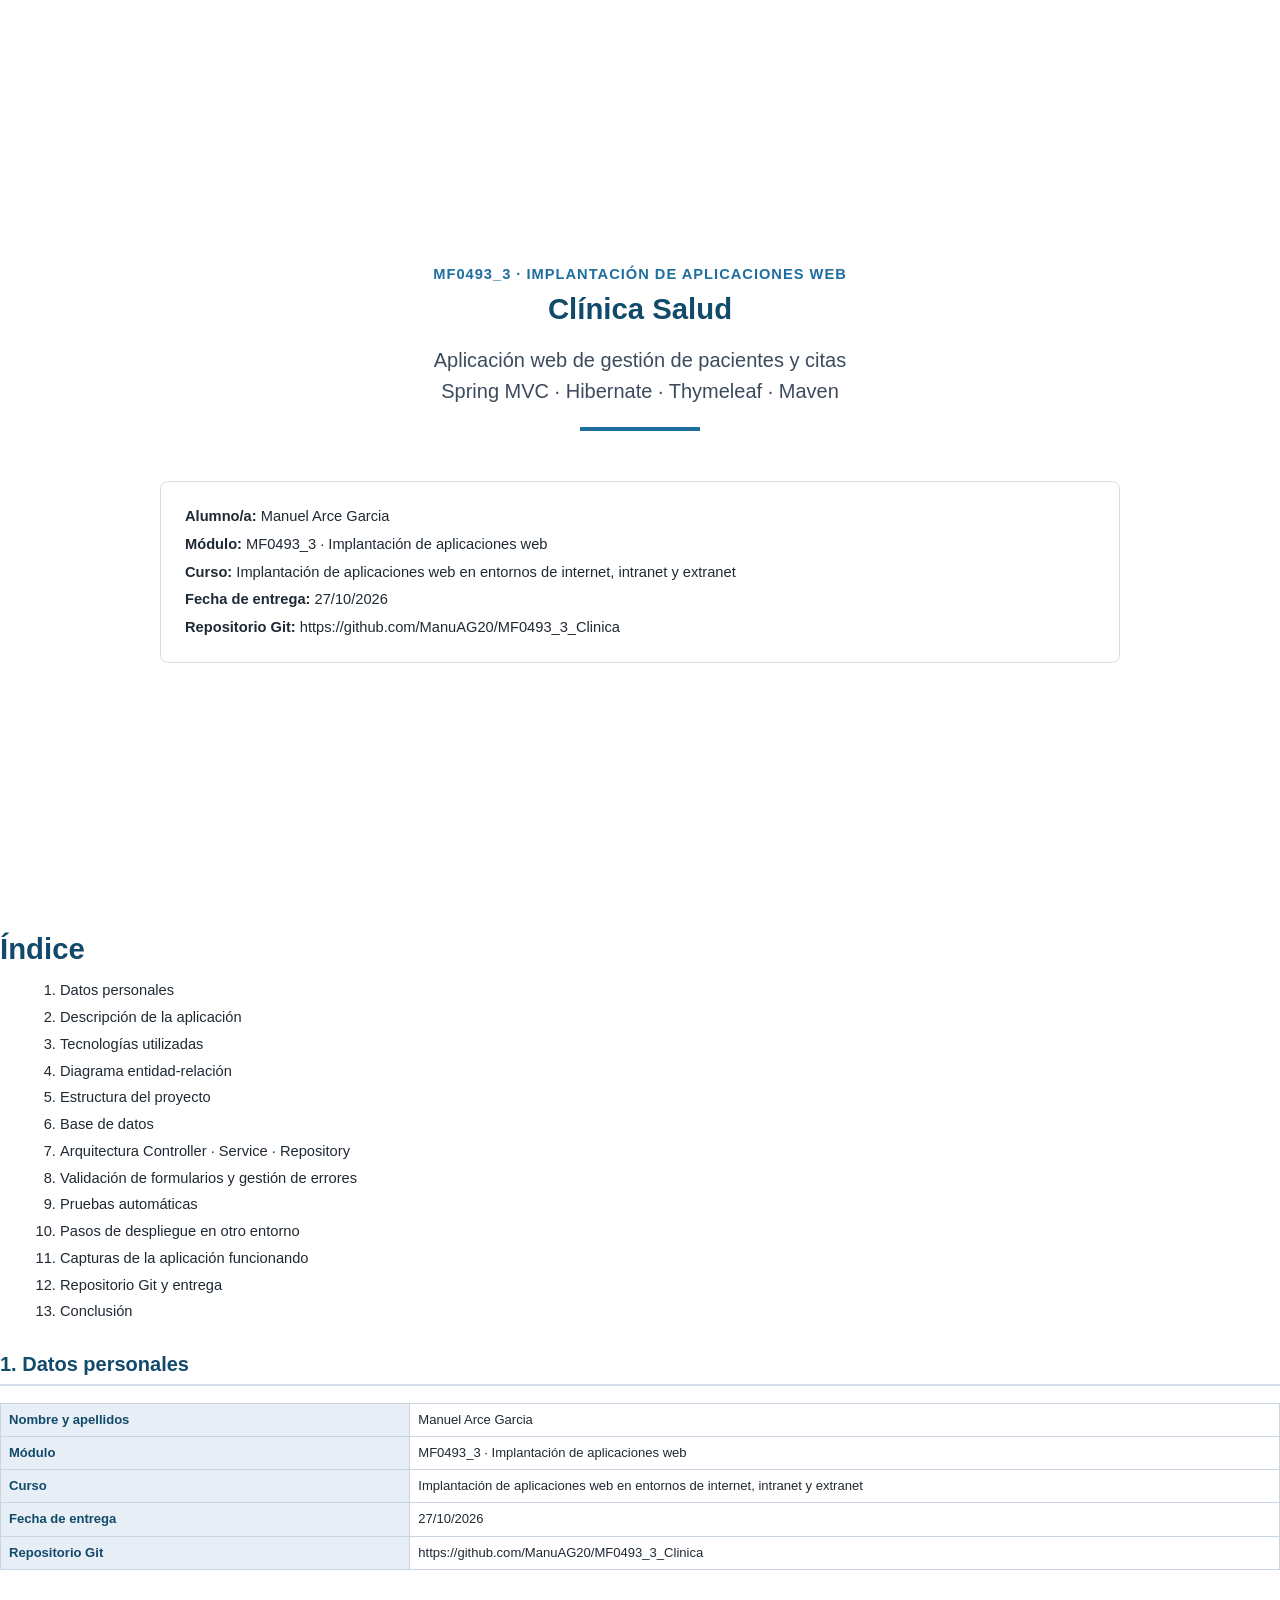
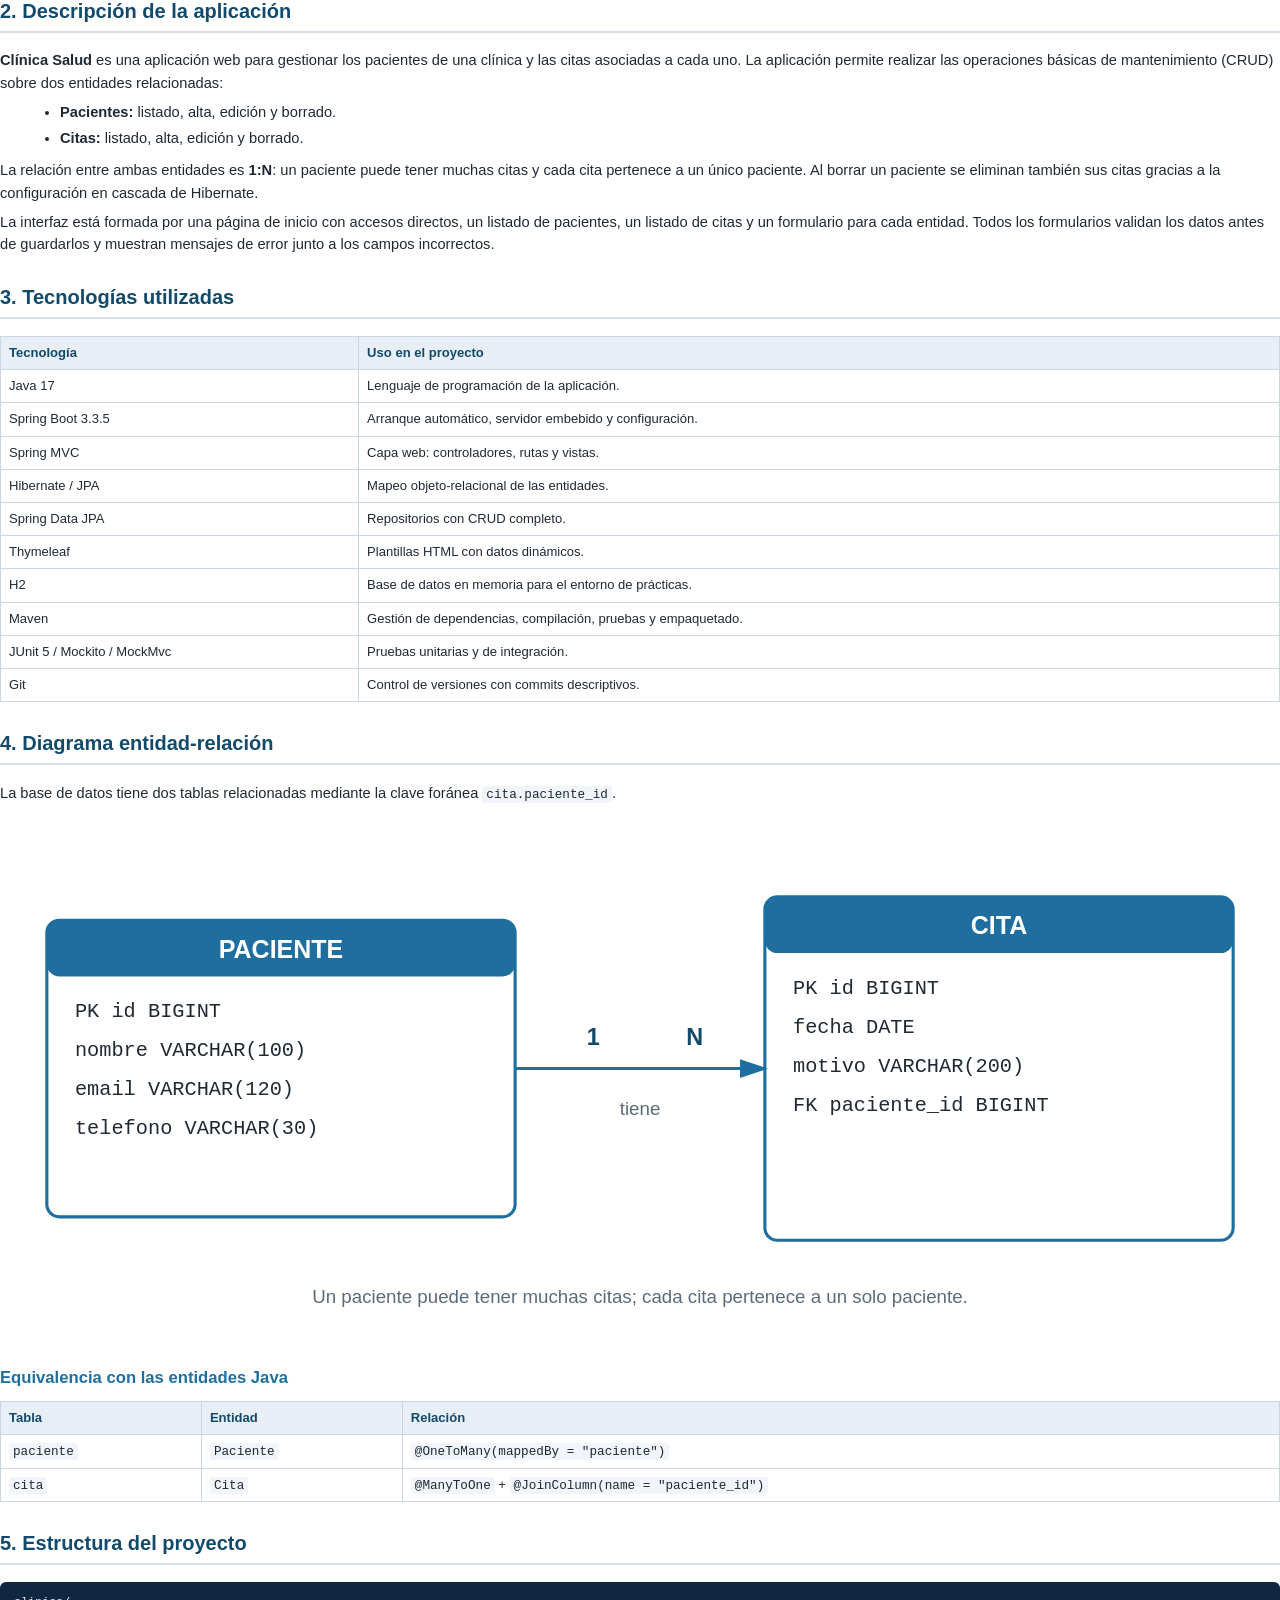
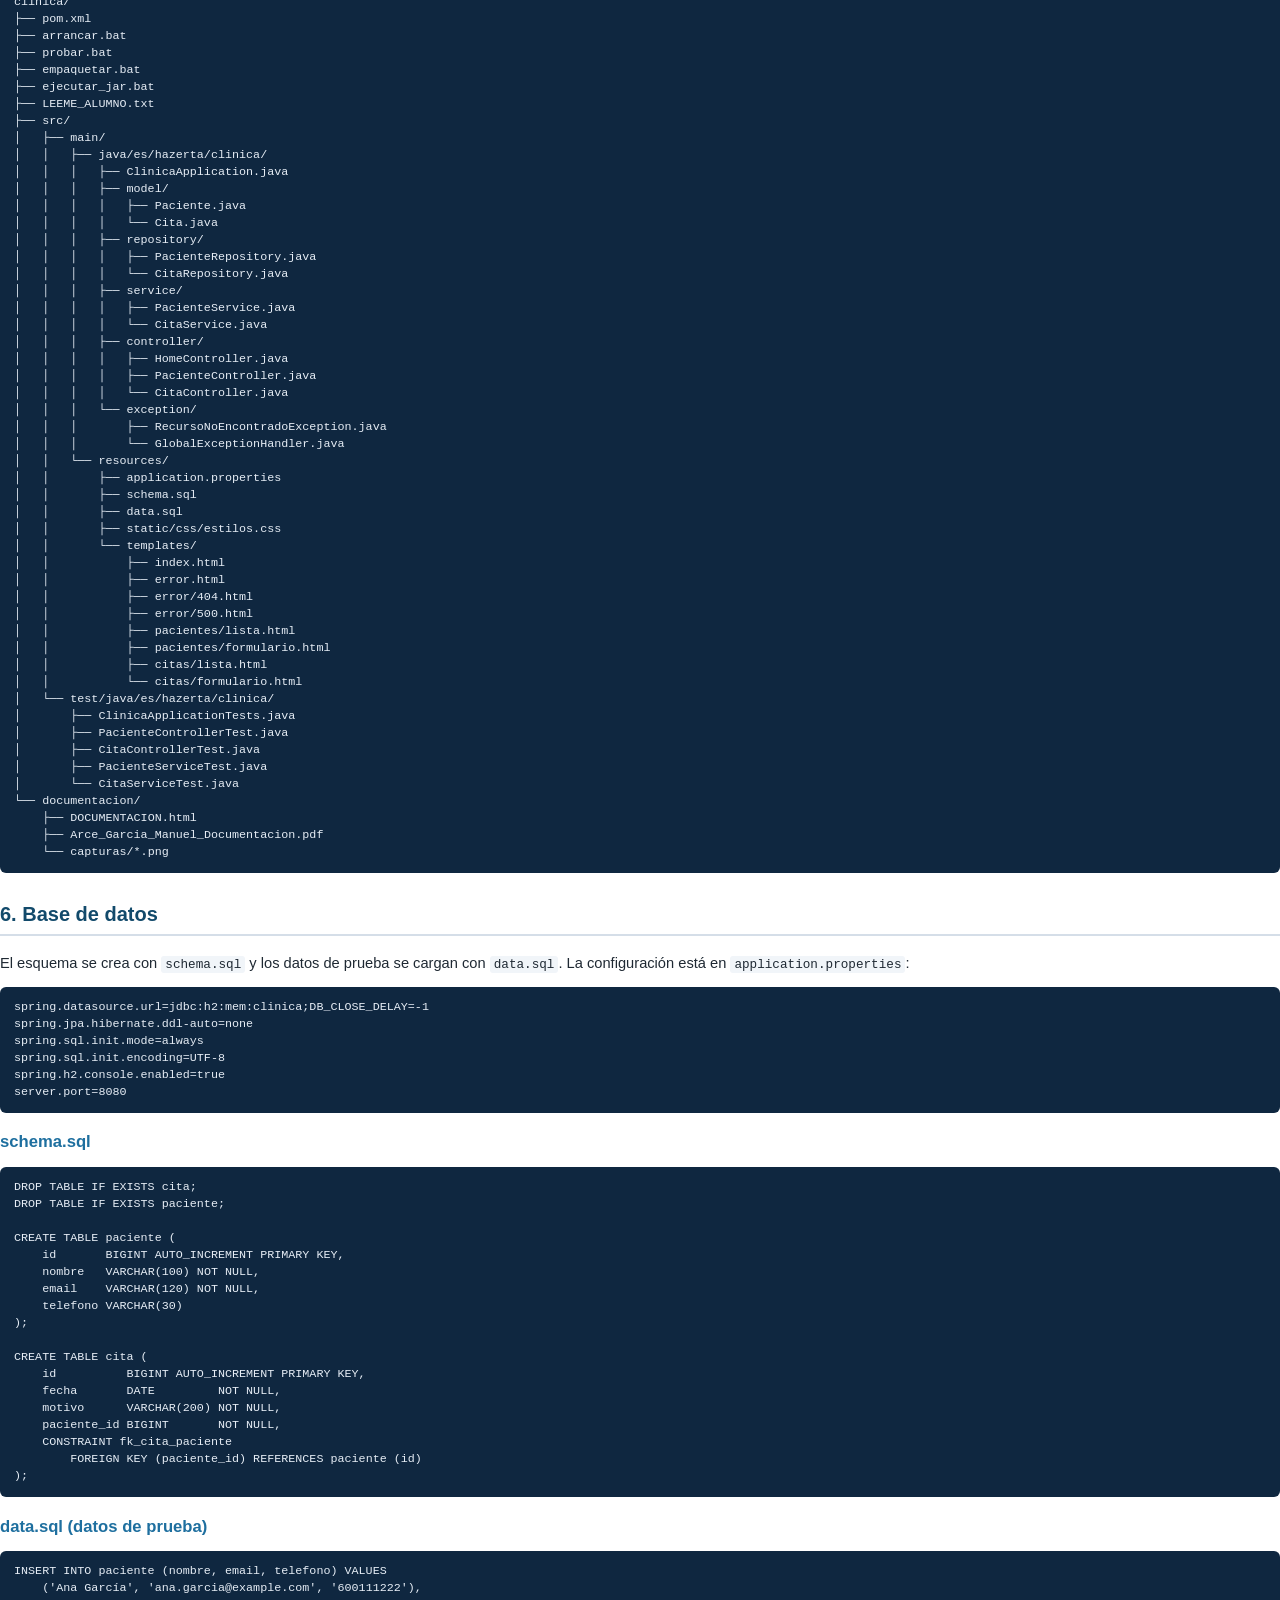
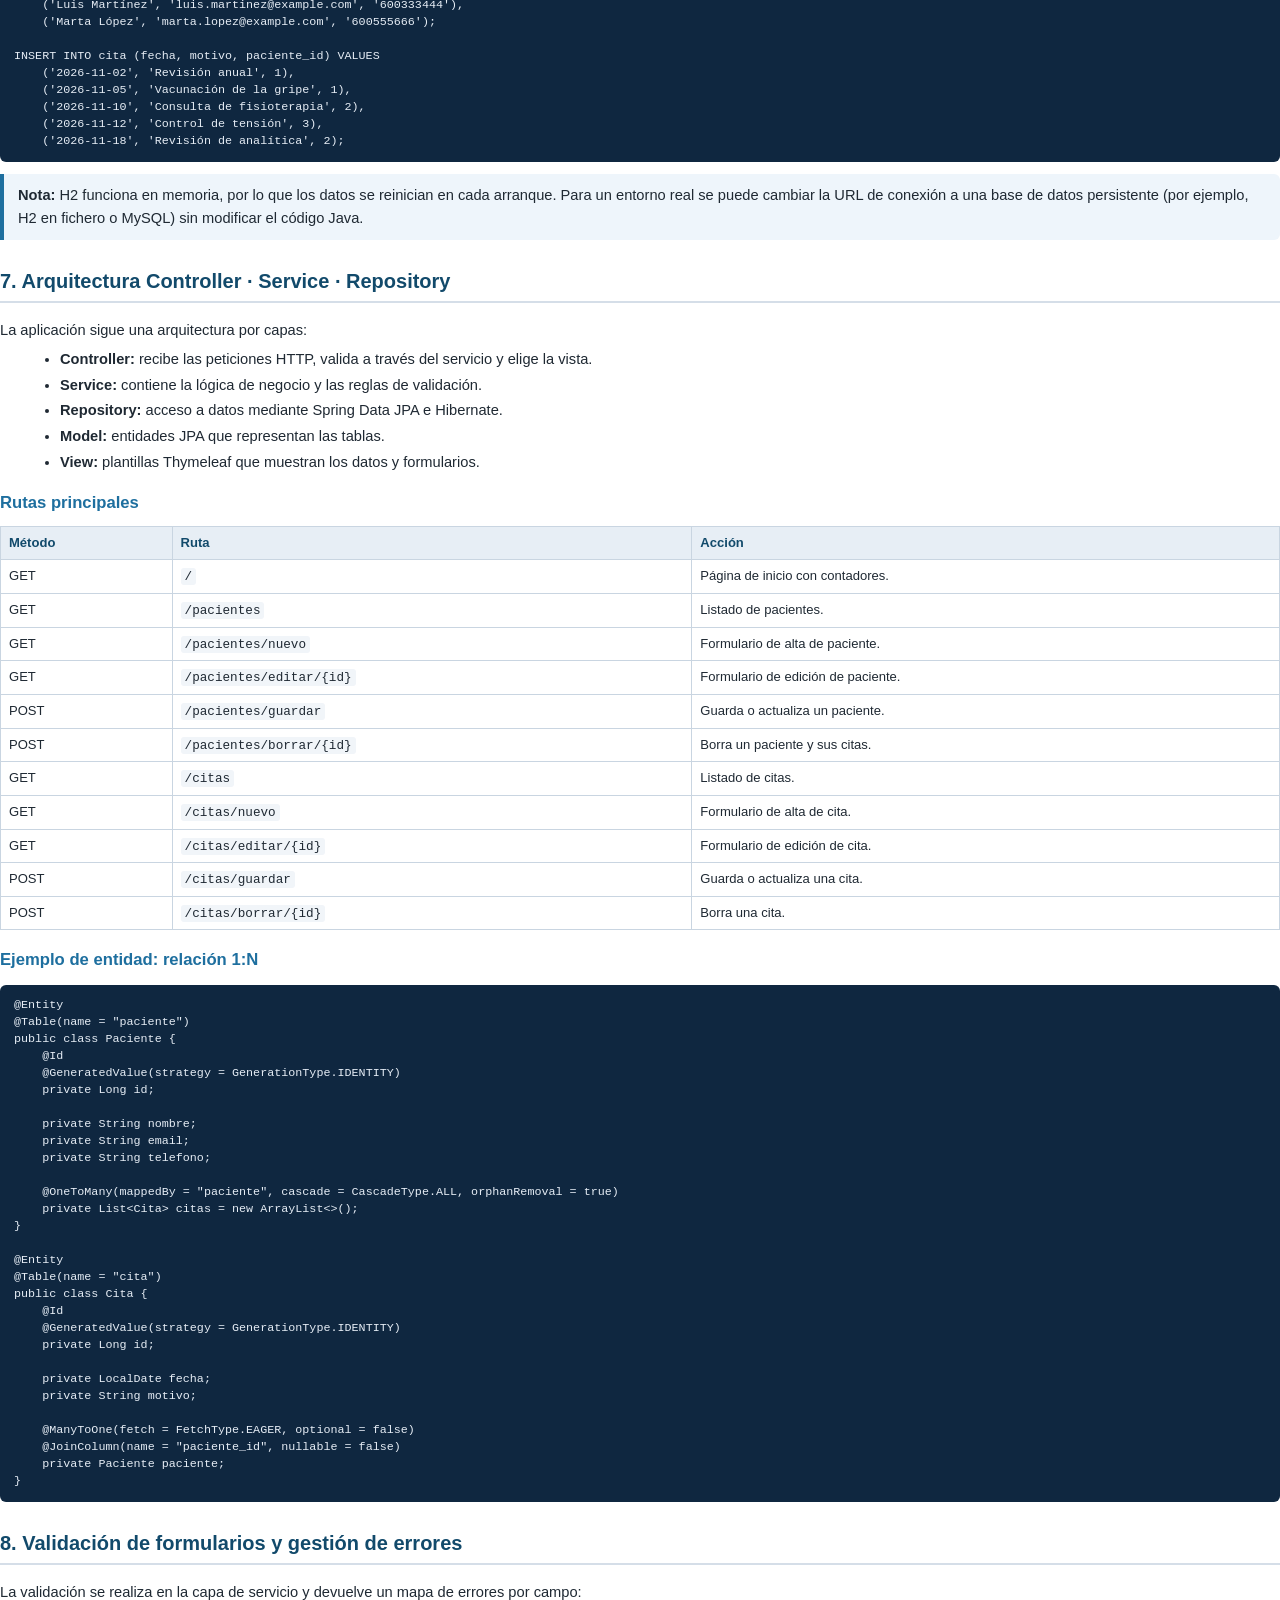
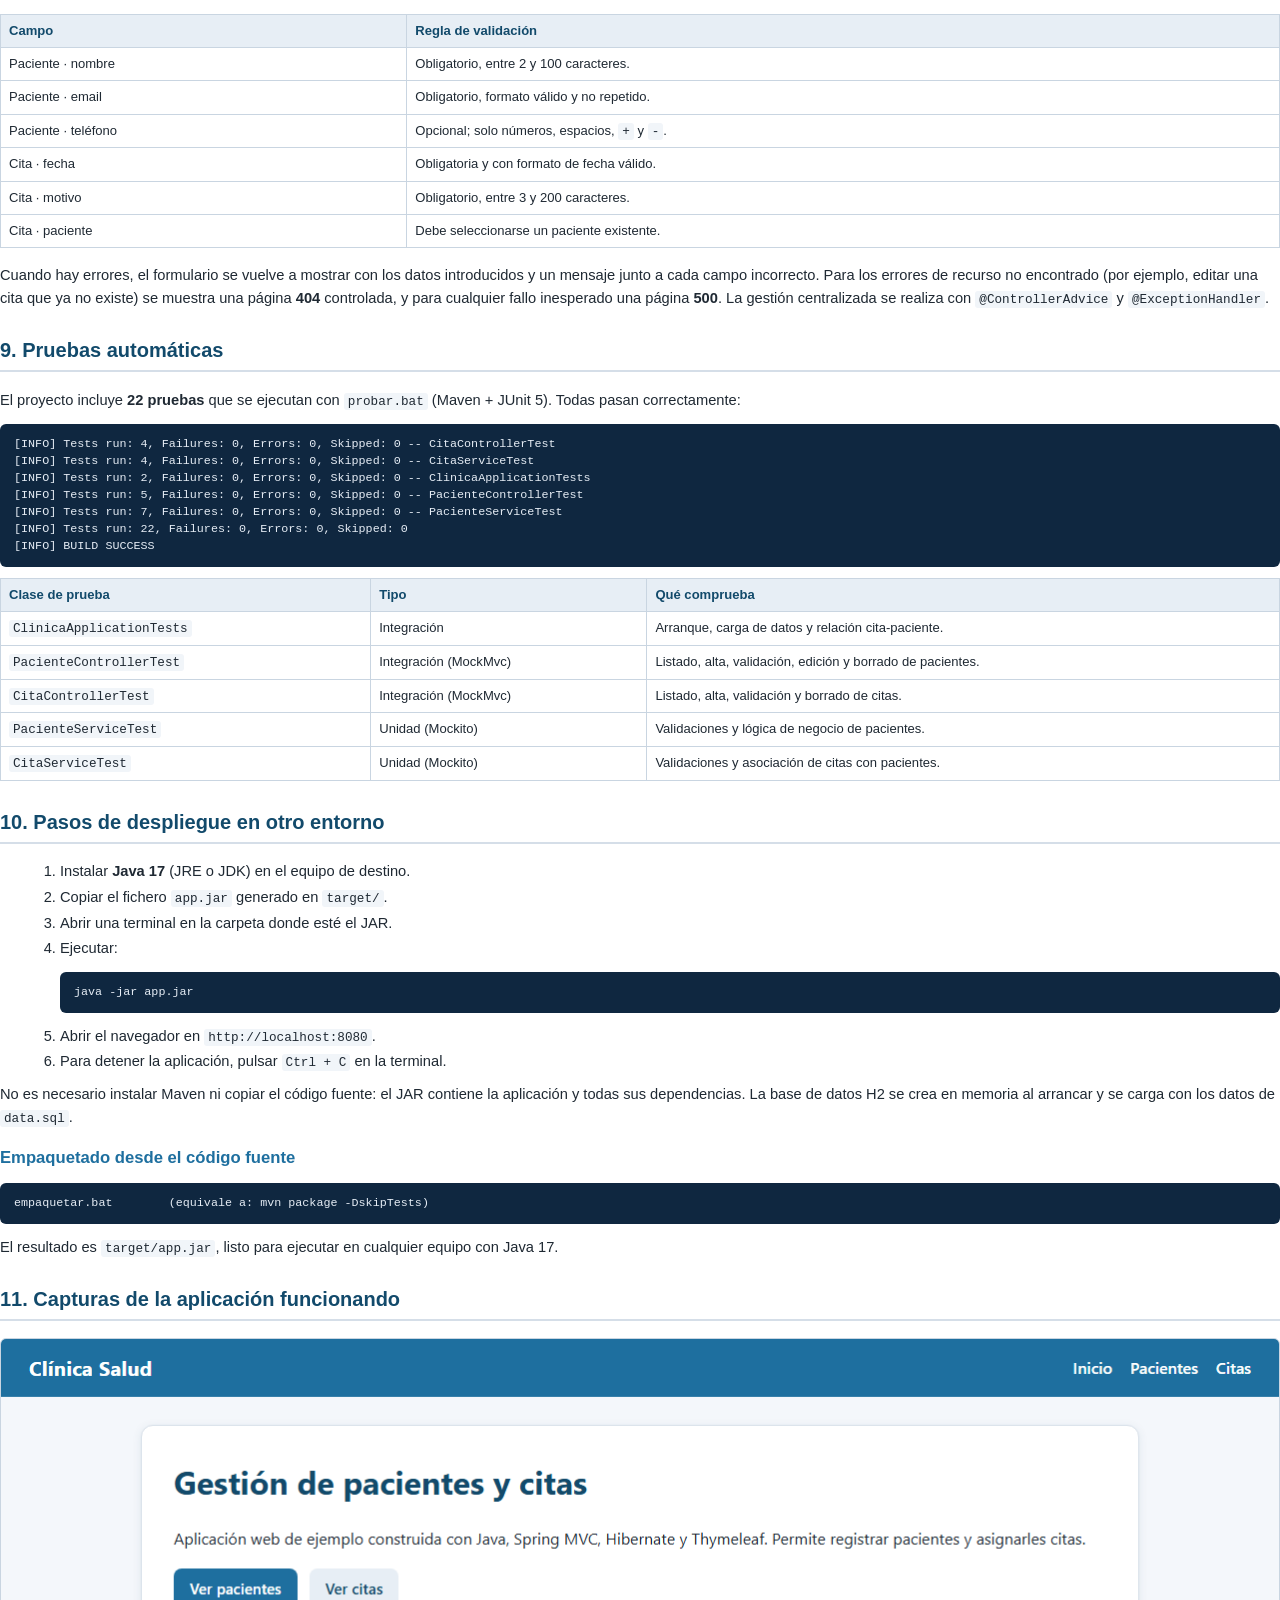
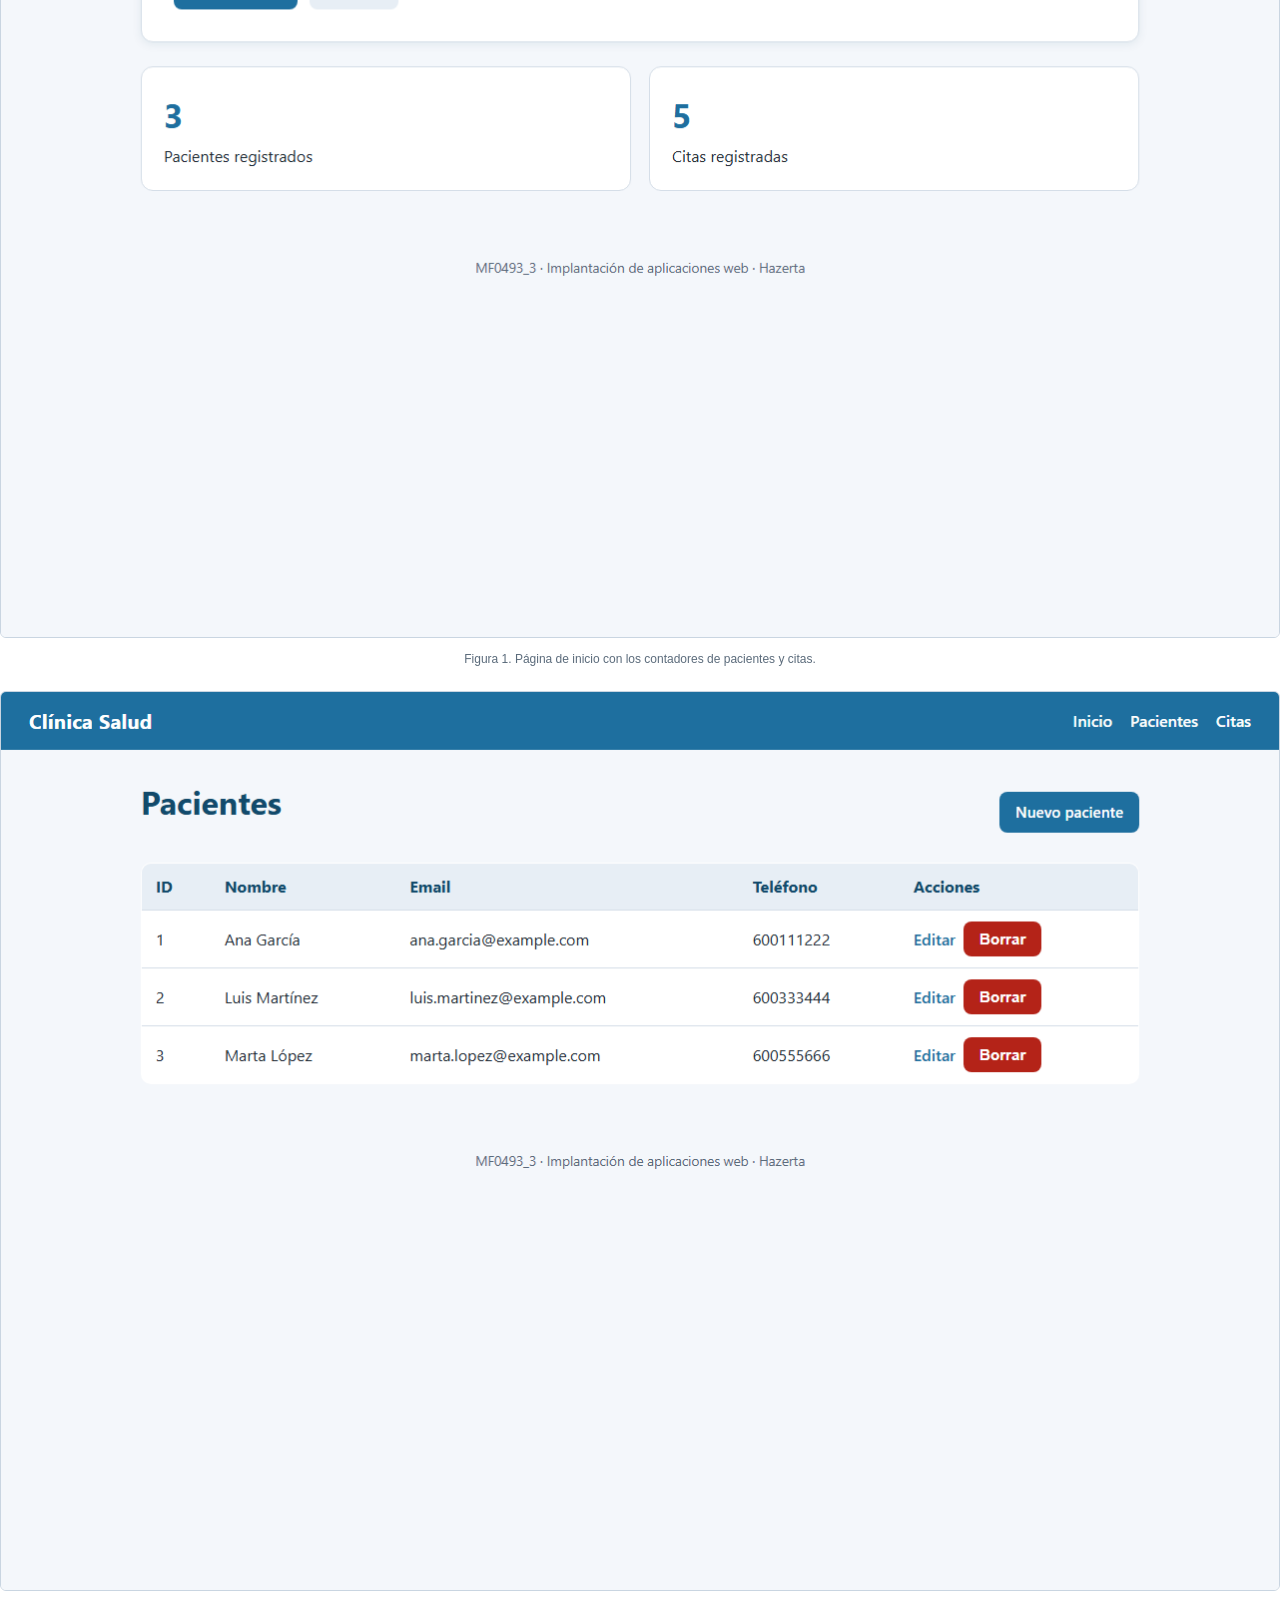
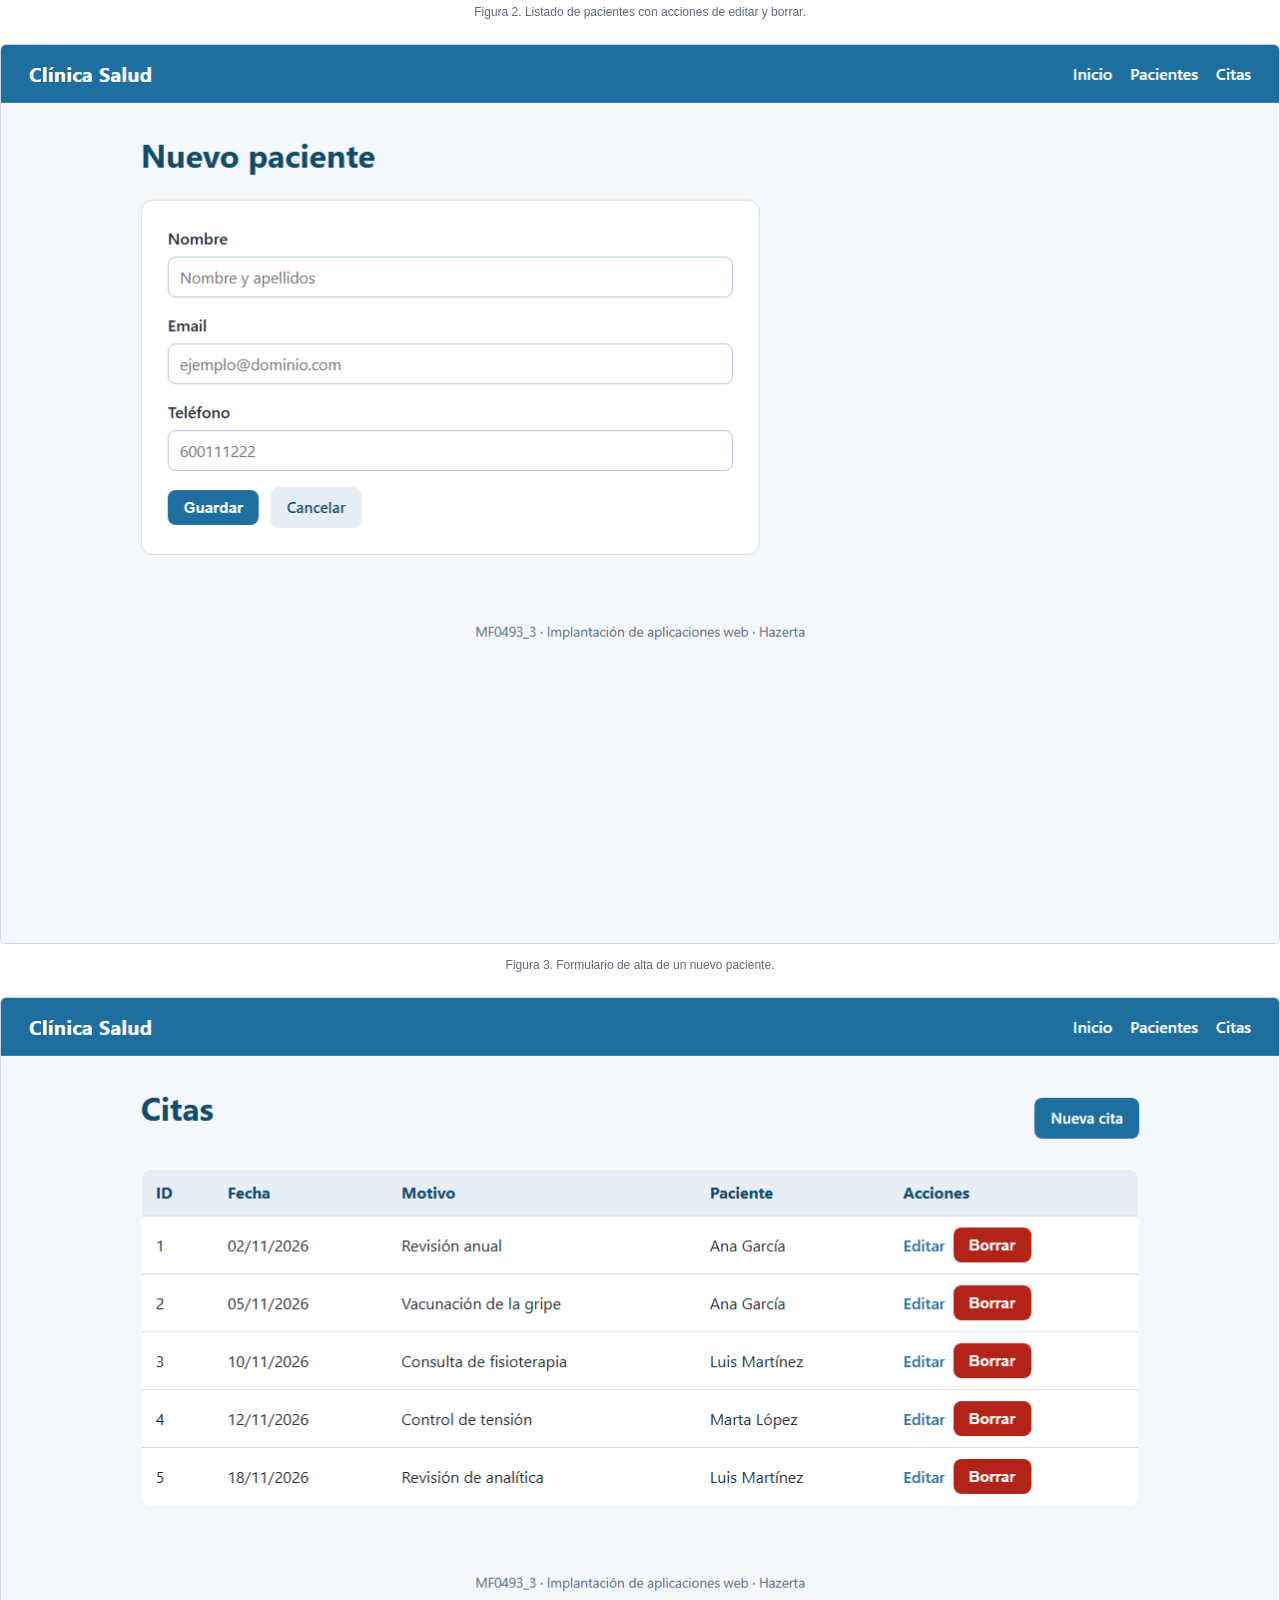
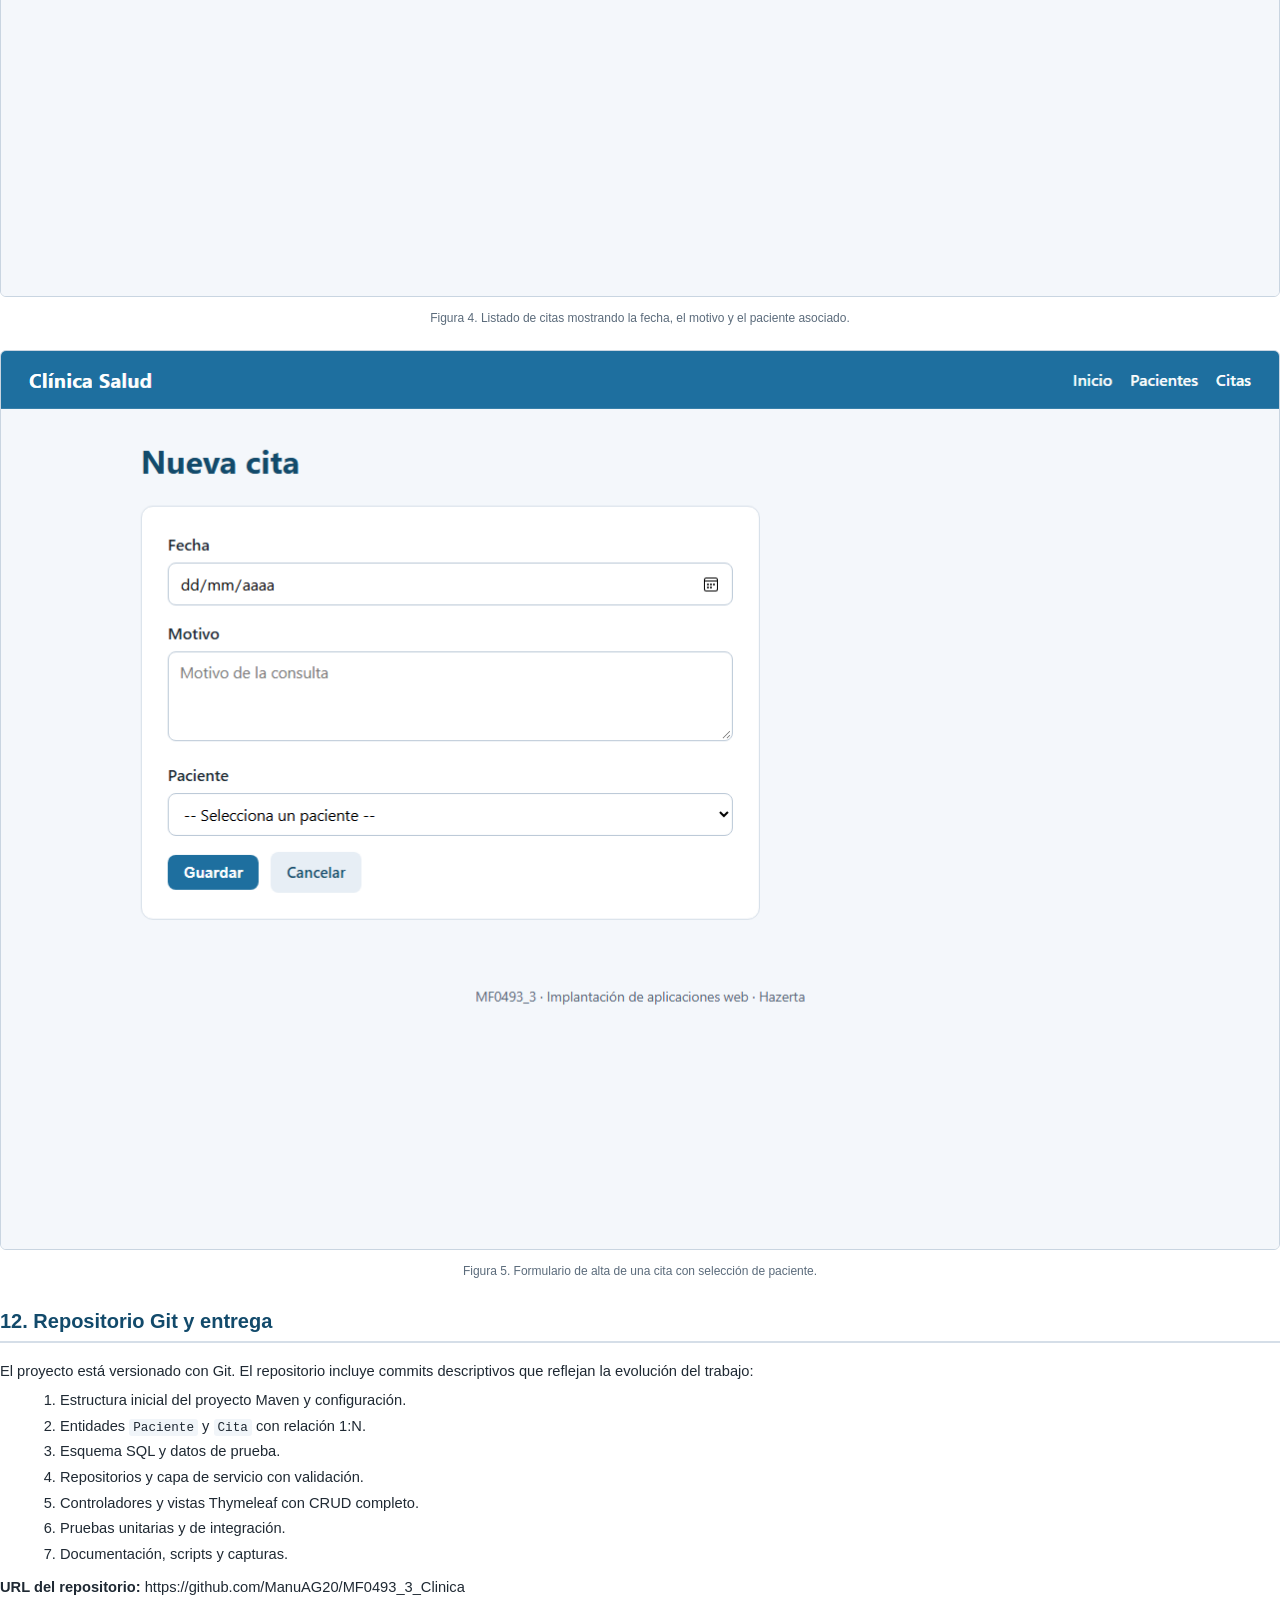
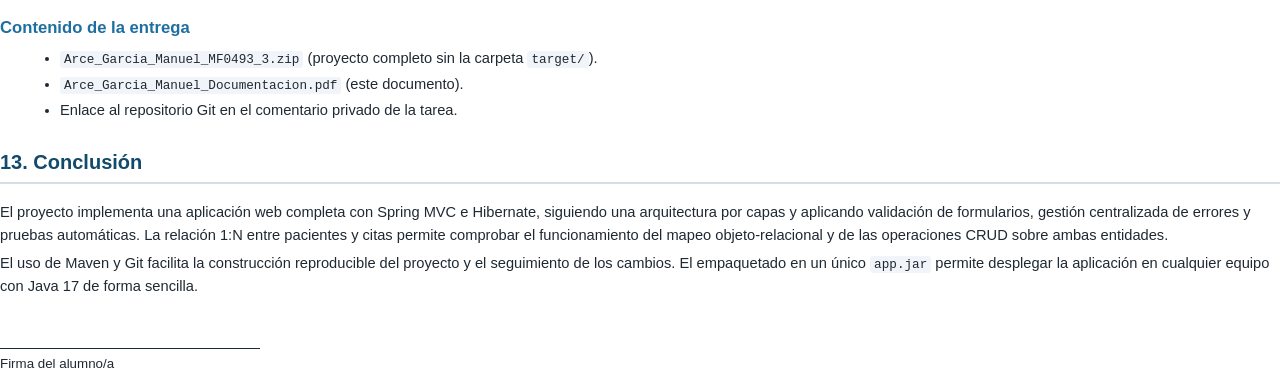
==== commit fe0073ac: "docs: datos personales, curso, fecha y URL del repositorio" ====
--- a/documentacion/DOCUMENTACION.html
+++ b/documentacion/DOCUMENTACION.html
@@ -137,11 +137,11 @@
     <div class="linea"></div>
 
     <div class="datos">
-        <p><strong>Alumno/a:</strong> [ESCRIBE AQUÍ TU NOMBRE Y APELLIDOS]</p>
+        <p><strong>Alumno/a:</strong> Manuel Arce Garcia</p>
         <p><strong>Módulo:</strong> MF0493_3 · Implantación de aplicaciones web</p>
-        <p><strong>Curso:</strong> [ESCRIBE AQUÍ TU CURSO]</p>
-        <p><strong>Fecha de entrega:</strong> [ESCRIBE AQUÍ LA FECHA]</p>
-        <p><strong>Repositorio Git:</strong> [PEGA AQUÍ LA URL DEL REPOSITORIO]</p>
+        <p><strong>Curso:</strong> Implantación de aplicaciones web en entornos de internet, intranet y extranet</p>
+        <p><strong>Fecha de entrega:</strong> 27/10/2026</p>
+        <p><strong>Repositorio Git:</strong> https://github.com/ManuAG20/MF0493_3_Clinica</p>
     </div>
 </div>
 
@@ -168,11 +168,11 @@
 <!-- ================= 1 ================= -->
 <h2>1. Datos personales</h2>
 <table>
-    <tr><th style="width:32%">Nombre y apellidos</th><td>[ESCRIBE AQUÍ TU NOMBRE Y APELLIDOS]</td></tr>
+    <tr><th style="width:32%">Nombre y apellidos</th><td>Manuel Arce Garcia</td></tr>
     <tr><th>Módulo</th><td>MF0493_3 · Implantación de aplicaciones web</td></tr>
-    <tr><th>Curso</th><td>[ESCRIBE AQUÍ TU CURSO]</td></tr>
-    <tr><th>Fecha de entrega</th><td>[ESCRIBE AQUÍ LA FECHA]</td></tr>
-    <tr><th>Repositorio Git</th><td>[PEGA AQUÍ LA URL DEL REPOSITORIO]</td></tr>
+    <tr><th>Curso</th><td>Implantación de aplicaciones web en entornos de internet, intranet y extranet</td></tr>
+    <tr><th>Fecha de entrega</th><td>27/10/2026</td></tr>
+    <tr><th>Repositorio Git</th><td>https://github.com/ManuAG20/MF0493_3_Clinica</td></tr>
 </table>
 
 <!-- ================= 2 ================= -->
@@ -317,7 +317,7 @@
 │       └── CitaServiceTest.java
 └── documentacion/
     ├── DOCUMENTACION.html
-    ├── Apellidos_Nombre_Documentacion.pdf
+    ├── Arce_Garcia_Manuel_Documentacion.pdf
     └── capturas/*.png
 </pre>
 
@@ -552,12 +552,12 @@
     <li>Pruebas unitarias y de integración.</li>
     <li>Documentación, scripts y capturas.</li>
 </ol>
-<p><strong>URL del repositorio:</strong> [PEGA AQUÍ LA URL DEL REPOSITORIO]</p>
+<p><strong>URL del repositorio:</strong> https://github.com/ManuAG20/MF0493_3_Clinica</p>
 
 <h3>Contenido de la entrega</h3>
 <ul>
-    <li><code>Apellidos_Nombre_MF0493_3.zip</code> (proyecto completo sin la carpeta <code>target/</code>).</li>
-    <li><code>Apellidos_Nombre_Documentacion.pdf</code> (este documento).</li>
+    <li><code>Arce_Garcia_Manuel_MF0493_3.zip</code> (proyecto completo sin la carpeta <code>target/</code>).</li>
+    <li><code>Arce_Garcia_Manuel_Documentacion.pdf</code> (este documento).</li>
     <li>Enlace al repositorio Git en el comentario privado de la tarea.</li>
 </ul>
 
